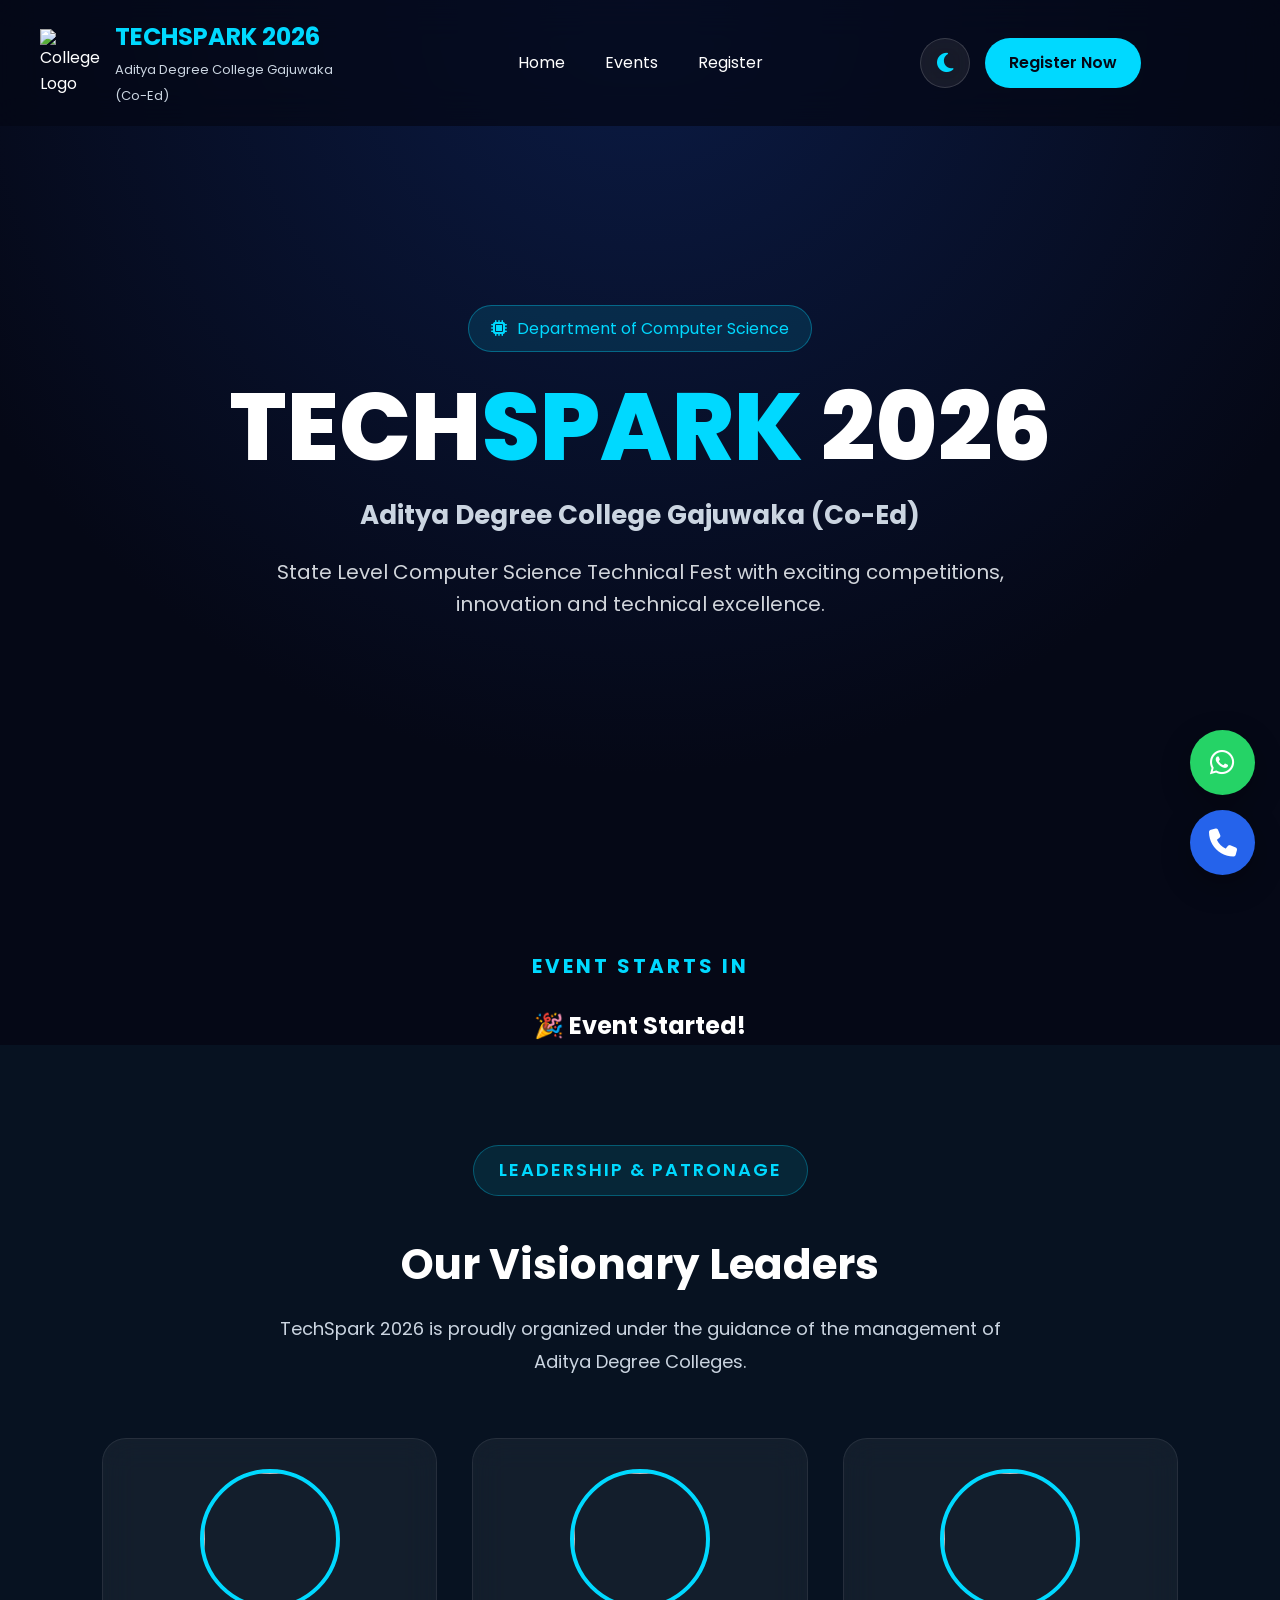
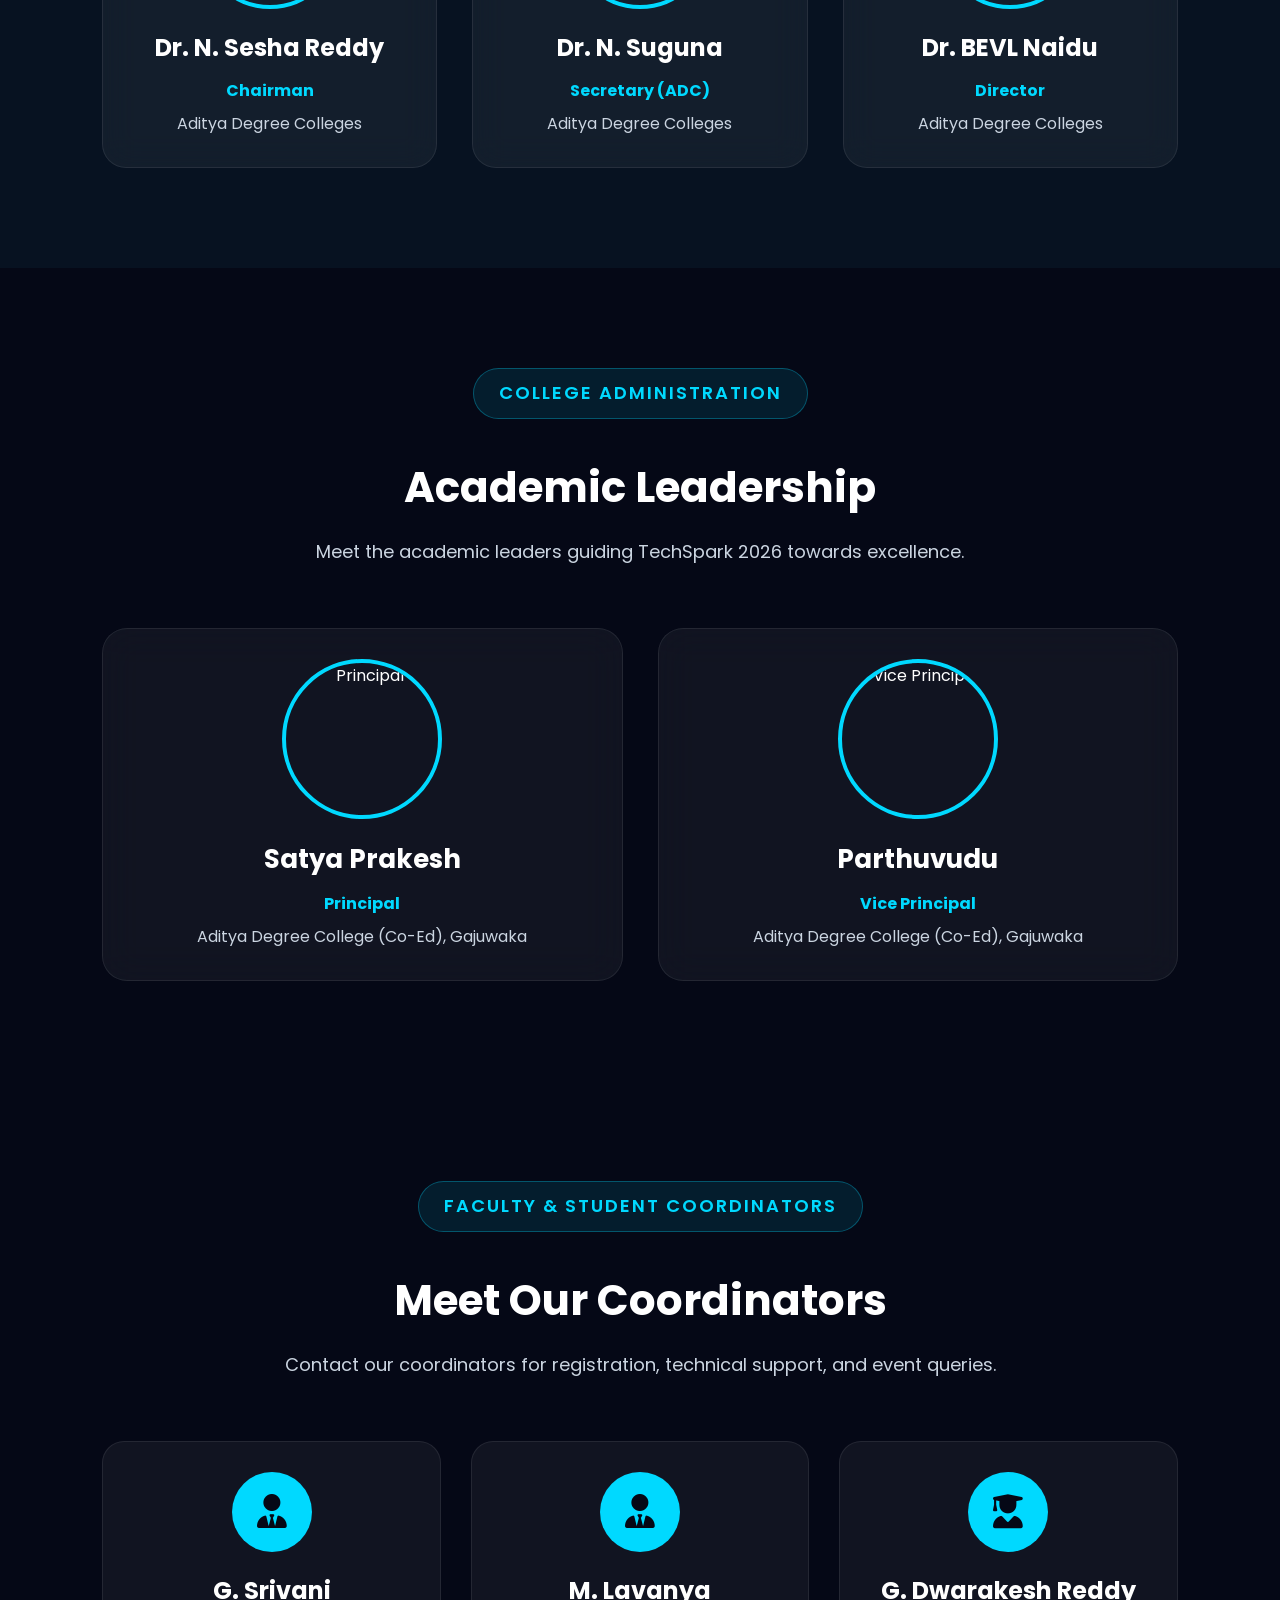
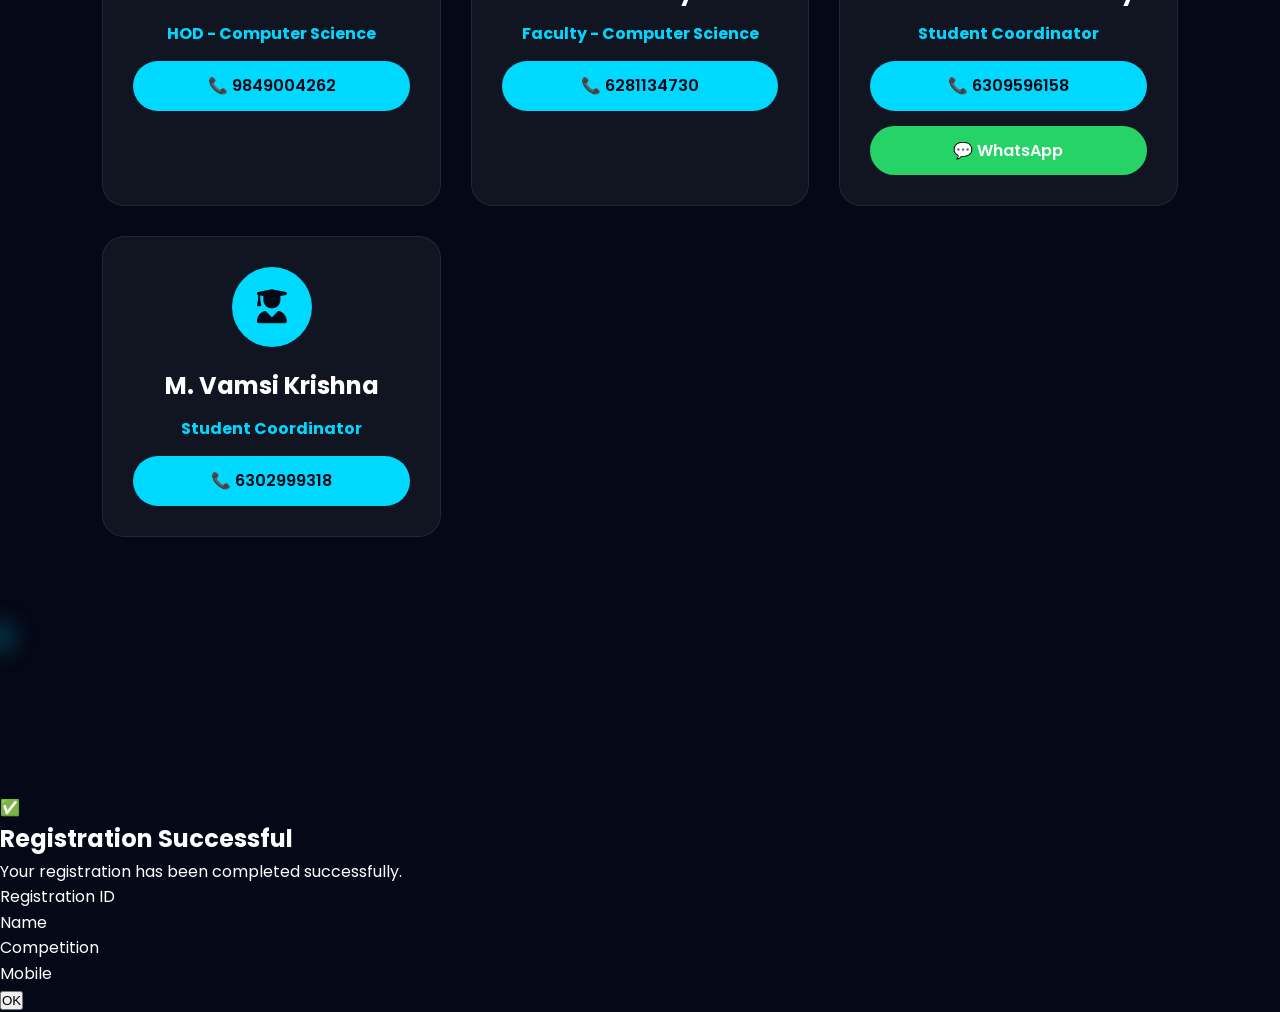
==== index.html @ 8dab9001 "TechSpark 2026 website" ====
<!DOCTYPE html>
<html lang="en">
<head>
<link rel="stylesheet"
href="https://cdnjs.cloudflare.com/ajax/libs/font-awesome/6.5.2/css/all.min.css">
    <link rel="stylesheet" href="css/administration.css">
    <link rel="stylesheet" href="css/leadership.css">
    <meta charset="UTF-8">
    <meta name="viewport" content="width=device-width, initial-scale=1.0">
    <title>TechSpark 2026 | Aditya Degree College Gajuwaka(Co-ed)</title>
<link rel="stylesheet" href="css/style.css">
<link rel="stylesheet" href="css/navbar.css">
<link rel="stylesheet" href="css/hero.css">
<link rel="stylesheet" href="css/events.css">
<link rel="stylesheet" href="css/coordinators.css">
<link rel="stylesheet" href="css/contact.css">
<link rel="stylesheet" href="css/footer.css">
<link rel="stylesheet" href="css/responsive.css">
    <!-- Google Font -->
    <link href="https://fonts.googleapis.com/css2?family=Poppins:wght@300;400;500;600;700&display=swap" rel="stylesheet">

    <!-- Font Awesome -->
    <link rel="stylesheet"
    href="https://cdnjs.cloudflare.com/ajax/libs/font-awesome/6.6.0/css/all.min.css">

    <!-- CSS -->
    <link rel="stylesheet" href="css/style.css">
</head>

<body>

</div>
<div id="progressBar"></div>
<header>
    <nav class="navbar">

        <div class="logo">
            <img src="images/logo.png" alt="College Logo">
            <div class="logo-text">
                <h2>TECHSPARK 2026</h2>
                <span>Aditya Degree College Gajuwaka (Co-Ed)</span>
            </div>
        </div>

        <ul class="nav-links">
            <li><a href="index.html" class="active">Home</a></li>
            <li><a href="events.html">Events</a></li>
            <li><a href="registration.html">Register</a></li>
        </ul>

       <div class="nav-actions">

    <button id="themeToggle" class="theme-btn">
        <i class="fa-solid fa-moon"></i>
    </button>

    <a href="registration.html" class="register-btn">
        Register Now
    </a>

</div>

    </nav>
</header>
<!-- ================= HERO SECTION ================= -->
<div class="particles">

    <span></span>
    <span></span>
    <span></span>
    <span></span>
    <span></span>
    <span></span>
    <span></span>
    <span></span>
    <span></span>
    <span></span>

</div>

<section class="hero reveal">

    <div class="hero-content">

        <span class="badge">
            <i class="fa-solid fa-microchip"></i>
            Department of Computer Science
        </span>

        <h1>
            TECH<span>SPARK</span> 2026
        </h1>

        <h3>Aditya Degree College Gajuwaka (Co-Ed)</h3>

        <p>
            State Level Computer Science Technical Fest
            with exciting competitions, innovation and
            technical excellence.
        </p>

    </div>

</section>
<div class="countdown-container tilt-card">

    <h3>EVENT STARTS IN</h3>

    <div class="countdown">

        <div class="time-box tilt-card">
            <span id="days">00</span>
            <small>Days</small>
        </div>

        <div class="time-box">
            <span id="hours">00</span>
            <small>Hours</small>
        </div>

        <div class="time-box">
            <span id="minutes">00</span>
            <small>Minutes</small>
        </div>

        <div class="time-box">
            <span id="seconds">00</span>
            <small>Seconds</small>
        </div>

    </div>

</div>

<!-- Leadership Section -->

<section class="leadership">

    <div class="section-title">

        <span>Leadership & Patronage</span>

        <h2>Our Visionary Leaders</h2>

        <p>

            TechSpark 2026 is proudly organized under the guidance of
            the management of Aditya Degree Colleges.

        </p>

    </div>

    <div class="leadership-grid">

        <div class="leader-card">

            <img src="https://aditya.ac.in/adcvzm/assets/img/chairm-bg.jpeg">

            <h3>Dr. N. Sesha Reddy</h3>

            <h4>Chairman</h4>

            <p>Aditya Degree Colleges</p>

        </div>

        <div class="leader-card">

            <img src="https://i.ibb.co/d00STBSq/suguna-reddy-mam.png">

            <h3>Dr. N. Suguna</h3>

            <h4>Secretary (ADC)</h4>

            <p>Aditya Degree Colleges</p>

        </div>

        <div class="leader-card">

            <img src="https://criativo.ai/assets/img/naidu_sir.jpg">

            <h3>Dr. BEVL Naidu</h3>

            <h4>Director</h4>

            <p>Aditya Degree Colleges</p>

        </div>

    </div>

</section>
<!-- ================= Administration ================= -->

<section class="administration">

    <div class="section-title">

        <span>College Administration</span>

        <h2>Academic Leadership</h2>

        <p>
            Meet the academic leaders guiding TechSpark              2026 towards excellence.
        </p>

    </div>

    <div class="admin-grid">

        <div class="admin-card">

            <img src="https://i.ibb.co/5XQY6RmH/prinicipal-sir.jpg"
                 alt="Principal">

            <h3>Satya Prakesh</h3>

            <h4>Principal</h4>

            <p>Aditya Degree College (Co-Ed), Gajuwaka</p>

        </div>

        <div class="admin-card">

            <img src="https://i.ibb.co/sdhP5Kj4/vice-prinicipal-sir.jpg"
                 alt="Vice Principal">

            <h3>Parthuvudu</h3>

            <h4>Vice Principal</h4>

            <p>Aditya Degree College (Co-Ed), Gajuwaka</p>

        </div>

    </div>

</section>

<!-- ================= COORDINATORS ================= -->

<section class="coordinators">

    <div class="section-title">

        <span>Faculty & Student Coordinators</span>

        <h2>Meet Our Coordinators</h2>

        <p>
            Contact our coordinators for registration, technical support, and event queries.
        </p>

    </div>

    <div class="coordinator-grid">

        <!-- Faculty Coordinator 1 -->

        <div class="coordinator-card">

            <div class="card-top">
                <i class="fa-solid fa-user-tie"></i>
            </div>

            <h3>G. Srivani</h3>

            <h4>HOD - Computer Science</h4>

            <a href="tel:9849004262" class="call-btn">
                📞 9849004262
            </a>

        </div>

        <!-- Faculty Coordinator 2 -->

        <div class="coordinator-card">

            <div class="card-top">
                <i class="fa-solid fa-user-tie"></i>
            </div>

            <h3>M. Lavanya</h3>

            <h4>Faculty - Computer Science</h4>

            <a href="tel:6281134730" class="call-btn">
                📞 6281134730
            </a>

        </div>

        <!-- Student Coordinator 1 -->

        <div class="coordinator-card">

            <div class="card-top">
                <i class="fa-solid fa-user-graduate"></i>
            </div>

            <h3>G. Dwarakesh Reddy</h3>

            <h4>Student Coordinator</h4>

            <a href="tel:6309596158" class="call-btn">
                📞 6309596158
            </a>

            <a href="https://wa.me/916309596158"
               target="_blank"
               class="whatsapp-btn">
               💬 WhatsApp
            </a>

        </div>

        <!-- Student Coordinator 2 -->

        <div class="coordinator-card">

            <div class="card-top">
                <i class="fa-solid fa-user-graduate"></i>
            </div>

            <h3>M. Vamsi Krishna</h3>

            <h4>Student Coordinator</h4>

            <a href="tel:6302999318" class="call-btn">
                📞 6302999318
            </a>

        </div>

    </div>

</section>
<script src="js/app.js"></script>
<div class="cursor-glow"></div>
<canvas id="confettiCanvas"></canvas>
<!-- Floating Action Buttons -->
<div class="fab-container">

    <!-- WhatsApp -->
    <a href="https://wa.me/916309596158"
       class="fab whatsapp"
       target="_blank"
       title="WhatsApp">

        <i class="fa-brands fa-whatsapp"></i>

    </a>

    <!-- Call -->
    <a href="tel:6309596158"
       class="fab call"
       title="Call">

        <i class="fa-solid fa-phone"></i>

    </a>

</div>
<script src="https://cdn.jsdelivr.net/npm/canvas-confetti@1.9.3/dist/confetti.browser.min.js"></script>
<!-- Registration Success Popup -->

<div id="successModal" class="success-modal">

    <div class="success-box">

        <div class="success-icon">✅</div>

        <h2>Registration Successful</h2>

        <p>Your registration has been completed successfully.</p>

        <div class="receipt">

            <div class="row">
                <span>Registration ID</span>
                <strong id="popupRegId"></strong>
            </div>

            <div class="row">
                <span>Name</span>
                <strong id="popupName"></strong>
            </div>

            <div class="row">
                <span>Competition</span>
                <strong id="popupEvent"></strong>
            </div>

            <div class="row">
                <span>Mobile</span>
                <strong id="popupMobile"></strong>
            </div>

        </div>

        <button id="closePopup" class="popup-btn">
            OK
        </button>

    </div>

</div>
<script src="js/countdown.js"></script>
</body>
</html>
---- css/administration.css ----
/* ================================
      ADMINISTRATION SECTION
================================ */

.administration{

    padding:100px 8%;
    background:#050816;

}

.admin-grid{

    display:grid;
    grid-template-columns:repeat(auto-fit,minmax(320px,1fr));
    gap:40px;
    margin-top:60px;

}

.admin-card{

    background:rgba(255,255,255,.05);
    backdrop-filter:blur(18px);
    border:1px solid rgba(255,255,255,.08);
    border-radius:25px;
    text-align:center;
    padding:35px;
    transition:.4s;

}

.admin-card:hover{

    transform:translateY(-12px);
    box-shadow:0 0 35px rgba(0,217,255,.35);

}

.admin-card img{

    width:190px;
    height:190px;
    object-fit:cover;
    border-radius:50%;
    margin:auto;
    border:5px solid #00d9ff;
    margin-bottom:25px;

}

.admin-card h3{

    font-size:28px;
    margin-bottom:10px;

}

.admin-card h4{

    color:#00d9ff;
    margin-bottom:12px;

}

.admin-card p{

    color:#bdbdbd;

}
---- css/leadership.css ----
/* ================================
        LEADERSHIP SECTION
================================ */

.leadership{

    padding:100px 8%;

    background:#071221;

}

.section-title{

    text-align:center;

    margin-bottom:70px;

}

.section-title span{

    display:inline-block;

    padding:10px 25px;

    background:rgba(0,217,255,.1);

    color:#00d9ff;

    border-radius:30px;

    margin-bottom:20px;

    border:1px solid rgba(0,217,255,.3);

}

.section-title h2{

    font-size:48px;

    margin-bottom:18px;

}

.section-title p{

    color:#aaa;

    max-width:700px;

    margin:auto;

    line-height:1.8;

}

.leadership-grid{

    display:grid;

    grid-template-columns:repeat(auto-fit,minmax(280px,1fr));

    gap:35px;

}

.leader-card{

    background:rgba(255,255,255,.05);

    border:1px solid rgba(255,255,255,.08);

    backdrop-filter:blur(20px);

    border-radius:25px;

    padding:35px;

    text-align:center;

    transition:.4s;

}

.leader-card:hover{

    transform:translateY(-12px);

    box-shadow:0 0 35px rgba(0,217,255,.4);

}

.leader-card img{

    width:180px;

    height:180px;

    object-fit:cover;

    border-radius:50%;

    margin:auto;

    border:4px solid #00d9ff;

    margin-bottom:25px;

}

.leader-card h3{

    font-size:24px;

    margin-bottom:10px;

}

.leader-card h4{

    color:#00d9ff;

    margin-bottom:12px;

}

.leader-card p{

    color:#aaa;

    line-height:1.6;

}
---- css/style.css ----
/* =====================================================
   TECHVERSA 2026
   PART 1 - GLOBAL STYLES
===================================================== */

*{
    margin:0;
    padding:0;
    box-sizing:border-box;
}

html{
    scroll-behavior:smooth;
}

body{

    font-family:'Poppins',sans-serif;

    background:#050816;

    color:#ffffff;

    overflow-x:hidden;

    line-height:1.6;

}

img{

    max-width:100%;

    display:block;

}

a{

    text-decoration:none;

    color:inherit;

}

ul{

    list-style:none;

}

section{

    width:100%;

    padding:90px 8%;

}

.container{

    width:100%;

    max-width:1300px;

    margin:auto;

}

/* Scrollbar */

::-webkit-scrollbar{

    width:10px;

}

::-webkit-scrollbar-track{

    background:#050816;

}

::-webkit-scrollbar-thumb{

    background:#00d9ff;

    border-radius:50px;

}

/* Progress Bar */

#progressBar{

    position:fixed;

    top:0;

    left:0;

    width:0%;

    height:4px;

    background:#00d9ff;

    z-index:99999;

}

/* ===========================
   NAVBAR
=========================== */

header{

    position:fixed;

    top:0;

    left:0;

    width:100%;

    z-index:9999;

    backdrop-filter:blur(18px);

    background:rgba(5,8,22,.72);

}

.navbar{

    max-width:1400px;

    margin:auto;

    padding:18px 40px;

    display:grid;

    grid-template-columns:320px 1fr 320px;

    align-items:center;

}

.logo{

    display:flex;

    align-items:center;

    gap:15px;

}

.logo img{

    width:60px;

}

.logo-text h2{

    font-size:24px;

    color:#00d9ff;

}

.logo-text span{

    font-size:13px;

    color:#cbd5e1;

}

.nav-links{

    display:flex;

    justify-content:center;

    align-items:center;

    gap:40px;

    list-style:none;

    margin:0;

    padding:0;

}

.nav-links a{

    color:#ffffff;

    transition:.3s;

}

.nav-links a:hover{

    color:#00d9ff;

}

.nav-actions{

    display:flex;

    align-items:center;

    gap:15px;

}

.register-btn{

    background:#00d9ff;

    color:#050816;

    padding:12px 24px;

    border-radius:40px;

    font-weight:600;

    transition:.3s;

}

.register-btn:hover{

    transform:translateY(-3px);

    box-shadow:0 0 20px rgba(0,217,255,.5);

}
/* =====================================================
   PART 2 - HERO SECTION
===================================================== */

.hero{

    min-height:100vh;

    display:flex;

    flex-direction:column;

    justify-content:center;

    align-items:center;

    text-align:center;

    position:relative;

    overflow:hidden;

    padding:140px 20px 80px;

    background:
    radial-gradient(circle at top,#0b1b45 0%,#050816 70%);

}

/* Floating Particles */

.particles{

    position:absolute;

    inset:0;

    overflow:hidden;

    pointer-events:none;

}

.particles span{

    position:absolute;

    width:6px;

    height:6px;

    border-radius:50%;

    background:#00d9ff;

    opacity:.6;

    animation:floatParticle 12s linear infinite;

}

.particles span:nth-child(1){top:10%;left:10%;}
.particles span:nth-child(2){top:20%;left:80%;}
.particles span:nth-child(3){top:70%;left:15%;}
.particles span:nth-child(4){top:80%;left:70%;}
.particles span:nth-child(5){top:35%;left:40%;}
.particles span:nth-child(6){top:60%;left:55%;}
.particles span:nth-child(7){top:15%;left:60%;}
.particles span:nth-child(8){top:55%;left:90%;}
.particles span:nth-child(9){top:85%;left:30%;}
.particles span:nth-child(10){top:40%;left:5%;}

@keyframes floatParticle{

    0%{

        transform:translateY(0) scale(1);

        opacity:.2;

    }

    50%{

        opacity:1;

    }

    100%{

        transform:translateY(-120px) scale(1.8);

        opacity:0;

    }

}

/* Hero Content */

.hero-content{

    width:100%;

    max-width:900px;

    margin:auto;

    display:flex;

    flex-direction:column;

    justify-content:center;

    align-items:center;

    position:relative;

    z-index:2;

    animation:heroFade 1.2s ease;

}

@keyframes heroFade{

    from{

        opacity:0;

        transform:translateY(50px);

    }

    to{

        opacity:1;

        transform:translateY(0);

    }

}

/* Badge */

.badge{

    display:inline-flex;

    align-items:center;

    gap:10px;

    padding:10px 22px;

    border-radius:40px;

    background:rgba(0,217,255,.12);

    border:1px solid rgba(0,217,255,.35);

    color:#00d9ff;

    margin-bottom:25px;

}

/* Heading */

.hero-content h1{

    font-size:clamp(52px,8vw,95px);

    font-weight:800;

    line-height:1.05;

    margin-bottom:18px;

}

.hero-content h1 span{

    color:#00d9ff;

}

.hero-content h3{

    font-size:26px;

    color:#cbd5e1;

    margin-bottom:20px;

}

.hero-content p{

    max-width:750px;

    font-size:20px;

    color:#d1d5db;

    margin-bottom:35px;

}

/* Buttons */

.hero-buttons{

    display:flex;

    gap:20px;

    flex-wrap:wrap;

    justify-content:center;

}

.btn-primary{

    background:#00d9ff;

    color:#050816;

    padding:15px 34px;

    border-radius:50px;

    font-weight:700;

    transition:.3s;

}

.btn-primary:hover{

    transform:translateY(-5px);

}

.btn-secondary{

    border:2px solid #00d9ff;

    color:#00d9ff;

    padding:15px 34px;

    border-radius:50px;

    transition:.3s;

}

.btn-secondary:hover{

    background:#00d9ff;

    color:#050816;

}
/* =====================================================
   PART 3 - COUNTDOWN
===================================================== */

.countdown-container{

    width:100%;

    display:flex;

    flex-direction:column;

    justify-content:center;

    align-items:center;

    margin-top:50px;

    position:relative;

    z-index:2;

}

.countdown-container h3{

    color:#00d9ff;

    font-size:20px;

    letter-spacing:3px;

    margin-bottom:25px;

    text-transform:uppercase;

}

.countdown{

    display:flex;

    justify-content:center;

    align-items:center;

    gap:25px;

    flex-wrap:wrap;

}

.time-box{

    width:140px;

    height:140px;

    display:flex;

    flex-direction:column;

    justify-content:center;

    align-items:center;

    border-radius:22px;

    background:rgba(255,255,255,.06);

    border:1px solid rgba(0,217,255,.25);

    backdrop-filter:blur(15px);

    transition:.35s;

    box-shadow:0 0 25px rgba(0,217,255,.08);

}

.time-box:hover{

    transform:translateY(-10px);

    box-shadow:0 0 30px rgba(0,217,255,.35);

    border-color:#00d9ff;

}

.time-box span{

    font-size:54px;

    font-weight:700;

    color:#00d9ff;

    line-height:1;

}

.time-box small{

    margin-top:10px;

    font-size:15px;

    color:#d1d5db;

    letter-spacing:1px;

}

/* Mobile */

@media(max-width:768px){

    .countdown{

        gap:15px;

    }

    .time-box{

        width:100px;

        height:100px;

    }

    .time-box span{

        font-size:36px;

    }

}
/* =====================================================
   PART 4 - LEADERSHIP & COORDINATORS
===================================================== */

.section-title{

    text-align:center;

    margin-bottom:60px;

}

.section-title span{

    color:#00d9ff;

    font-size:18px;

    font-weight:600;

    letter-spacing:2px;

    text-transform:uppercase;

}

.section-title h2{

    font-size:42px;

    margin:15px 0;

    color:#ffffff;

}

.section-title p{

    max-width:750px;

    margin:auto;

    color:#cbd5e1;

    font-size:18px;

}

/* ================= LEADERSHIP ================= */

.leadership{

    padding:100px 8%;

}

.leadership-grid{

    display:grid;

    grid-template-columns:repeat(auto-fit,minmax(280px,1fr));

    gap:35px;

}

.leader-card{

    background:rgba(255,255,255,.05);

    border:1px solid rgba(255,255,255,.08);

    border-radius:24px;

    padding:30px;

    text-align:center;

    backdrop-filter:blur(16px);

    transition:.35s;

}

.leader-card:hover{

    transform:translateY(-10px);

    border-color:#00d9ff;

    box-shadow:0 0 35px rgba(0,217,255,.20);

}

.leader-card img{

    width:140px;

    height:140px;

    border-radius:50%;

    object-fit:cover;

    margin:auto;

    border:4px solid #00d9ff;

}

.leader-card h3{

    margin-top:20px;

    font-size:24px;

}

.leader-card h4{

    color:#00d9ff;

    margin:8px 0;

}

.leader-card p{

    color:#cbd5e1;

}

/* ================= COORDINATORS ================= */

.coordinators{

    padding:100px 8%;

}

.coordinator-grid{

    display:grid;

    grid-template-columns:repeat(auto-fit,minmax(260px,1fr));

    gap:30px;

}

.coordinator-card{

    background:rgba(255,255,255,.05);

    border-radius:22px;

    padding:30px;

    text-align:center;

    border:1px solid rgba(255,255,255,.08);

    transition:.35s;

}

.coordinator-card:hover{

    transform:translateY(-10px);

    border-color:#00d9ff;

    box-shadow:0 0 30px rgba(0,217,255,.18);

}

.card-top{

    width:80px;

    height:80px;

    margin:auto;

    border-radius:50%;

    display:flex;

    justify-content:center;

    align-items:center;

    background:#00d9ff;

    color:#050816;

    font-size:34px;

    margin-bottom:20px;

}

.coordinator-card h3{

    font-size:24px;

}

.coordinator-card h4{

    color:#00d9ff;

    margin:10px 0;

}

.call-btn,
.whatsapp-btn{

    display:block;

    margin-top:15px;

    padding:12px;

    border-radius:40px;

    font-weight:600;

    transition:.3s;

}

.call-btn{

    background:#00d9ff;

    color:#050816;

}

.whatsapp-btn{

    background:#25D366;

    color:#fff;

}

.call-btn:hover,
.whatsapp-btn:hover{

    transform:scale(1.05);

}
/* =====================================================
   PART 5 - ADMINISTRATION & STATISTICS
===================================================== */

/* ===========================
   ADMINISTRATION
=========================== */

.administration{

    padding:100px 8%;

}

.admin-grid{

    display:grid;

    grid-template-columns:repeat(auto-fit,minmax(300px,1fr));

    gap:35px;

}

.admin-card{

    background:rgba(255,255,255,.05);

    backdrop-filter:blur(18px);

    border:1px solid rgba(255,255,255,.08);

    border-radius:25px;

    text-align:center;

    padding:30px;

    transition:.35s;

}

.admin-card:hover{

    transform:translateY(-10px);

    border-color:#00d9ff;

    box-shadow:0 0 35px rgba(0,217,255,.20);

}

.admin-card img{

    width:160px;

    height:160px;

    object-fit:cover;

    border-radius:50%;

    border:4px solid #00d9ff;

    margin:auto;

}

.admin-card h3{

    margin-top:20px;

    font-size:26px;

}

.admin-card h4{

    margin:8px 0;

    color:#00d9ff;

}

.admin-card p{

    color:#cbd5e1;

}

/* ===========================
   STATISTICS
=========================== */

.stats-section{

    padding:100px 8%;

}

.stats-grid{

    display:grid;

    grid-template-columns:repeat(auto-fit,minmax(220px,1fr));

    gap:30px;

}

.stat-card{

    background:rgba(255,255,255,.05);

    border-radius:25px;

    padding:35px;

    text-align:center;

    border:1px solid rgba(255,255,255,.08);

    backdrop-filter:blur(18px);

    transition:.35s;

}

.stat-card:hover{

    transform:translateY(-10px);

    border-color:#00d9ff;

    box-shadow:0 0 35px rgba(0,217,255,.18);

}

.stat-card h2{

    font-size:52px;

    color:#00d9ff;

    margin-bottom:12px;

}

.stat-card p{

    font-size:18px;

    color:#d1d5db;

}

.plus{

    color:#00d9ff;

}
/* =====================================================
   PART 6 - FOOTER + ANIMATIONS + RESPONSIVE
===================================================== */

/* ===========================
   FOOTER
=========================== */

footer{

    background:#030712;

    padding:60px 8% 30px;

    text-align:center;

    border-top:1px solid rgba(255,255,255,.08);

}

.footer-logo{

    font-size:34px;

    font-weight:700;

    color:#00d9ff;

    margin-bottom:15px;

}

.footer-text{

    color:#cbd5e1;

    max-width:700px;

    margin:auto;

    margin-bottom:25px;

}

.footer-social{

    display:flex;

    justify-content:center;

    gap:20px;

    margin-bottom:25px;

}

.footer-social a{

    width:50px;

    height:50px;

    border-radius:50%;

    display:flex;

    justify-content:center;

    align-items:center;

    background:rgba(255,255,255,.05);

    color:#00d9ff;

    transition:.3s;

    font-size:20px;

}

.footer-social a:hover{

    background:#00d9ff;

    color:#050816;

    transform:translateY(-5px);

}

.footer-copy{

    color:#94a3b8;

    font-size:15px;

}

/* ===========================
   SCROLL REVEAL
=========================== */

.reveal{

    opacity:0;

    transform:translateY(70px);

    transition:1s ease;

}

.reveal.active{

    opacity:1;

    transform:translateY(0);

}

/* ===========================
   GLOW EFFECT
=========================== */

.glow{

    box-shadow:0 0 25px rgba(0,217,255,.25);

}

/* ===========================
   MOBILE RESPONSIVE
=========================== */

@media(max-width:992px){

    .navbar{

        flex-direction:column;

        gap:20px;

        padding:20px;

    }

    .nav-links{

        flex-wrap:wrap;

        justify-content:center;

    }

    .hero-content h1{

        font-size:56px;

    }

    .hero-content h3{

        font-size:22px;

    }

}

@media(max-width:768px){

    .hero{

        padding-top:170px;

    }

    .hero-content h1{

        font-size:44px;

    }

    .hero-content p{

        font-size:17px;

    }

    .hero-buttons{

        flex-direction:column;

        width:100%;

    }

    .btn-primary,
    .btn-secondary{

        width:100%;

        text-align:center;

    }

    .section-title h2{

        font-size:32px;

    }

}

@media(max-width:480px){

    .hero-content h1{

        font-size:34px;

    }

    .time-box{

        width:85px;

        height:85px;

    }

    .time-box span{

        font-size:28px;

    }

}
/* =====================================================
   PART 7 - PREMIUM FINISH
===================================================== */

/* ===========================
   CURSOR GLOW
=========================== */

.cursor-glow{

    position:fixed;

    width:25px;

    height:25px;

    border-radius:50%;

    background:rgba(0,217,255,.35);

    pointer-events:none;

    transform:translate(-50%,-50%);

    z-index:99999;

    filter:blur(12px);

    transition:transform .08s linear;

}

/* ===========================
   GLASS EFFECT
=========================== */

.glass{

    background:rgba(255,255,255,.05);

    backdrop-filter:blur(20px);

    border:1px solid rgba(255,255,255,.08);

}

/* ===========================
   CARD HOVER
=========================== */

.leader-card,
.coordinator-card,
.admin-card,
.stat-card,
.time-box{

    transition:
        transform .35s ease,
        box-shadow .35s ease,
        border-color .35s ease;

}

.leader-card:hover,
.coordinator-card:hover,
.admin-card:hover,
.stat-card:hover,
.time-box:hover{

    transform:translateY(-10px) scale(1.02);

    border-color:#00d9ff;

    box-shadow:0 15px 40px rgba(0,217,255,.25);

}

/* ===========================
   BUTTON HOVER
=========================== */

.btn-primary,
.btn-secondary,
.register-btn,
.call-btn,
.whatsapp-btn{

    transition:.35s;

}

.btn-primary:hover,
.register-btn:hover{

    transform:translateY(-5px);

    box-shadow:0 10px 25px rgba(0,217,255,.35);

}

.btn-secondary:hover{

    transform:translateY(-5px);

}

/* ===========================
   FLOATING ANIMATION
=========================== */

@keyframes floating{

    0%{

        transform:translateY(0);

    }

    50%{

        transform:translateY(-10px);

    }

    100%{

        transform:translateY(0);

    }

}

.logo img{

    animation:floating 4s ease-in-out infinite;

}

/* ===========================
   SECTION SPACING
=========================== */

.hero,
.leadership,
.coordinators,
.administration,
.stats-section{

    position:relative;

    z-index:2;

}

/* ===========================
   SELECTION COLOR
=========================== */

::selection{

    background:#00d9ff;

    color:#050816;

}
/* =====================================================
   PART 9 - PREMIUM FINISH
===================================================== */

/* Floating Animation */

@keyframes floating{

    0%{
        transform:translateY(0);
    }

    50%{
        transform:translateY(-10px);
    }

    100%{
        transform:translateY(0);
    }

}

/* Logo */

.logo img{

    animation:floating 4s ease-in-out infinite;

}

/* Section Hover */

.leader-card,
.coordinator-card,
.admin-card,
.stat-card,
.time-box{

    transition:.35s ease;

}

.leader-card:hover,
.coordinator-card:hover,
.admin-card:hover,
.stat-card:hover,
.time-box:hover{

    transform:translateY(-10px);

    box-shadow:0 15px 35px rgba(0,217,255,.25);

}

/* Button Hover */

.register-btn,
.btn-primary,
.btn-secondary,
.call-btn,
.whatsapp-btn{

    transition:.35s;

}

.register-btn:hover,
.btn-primary:hover,
.btn-secondary:hover,
.call-btn:hover,
.whatsapp-btn:hover{

    transform:translateY(-5px);

}

/* Image Zoom */

img{

    transition:.35s;

}

.leader-card img:hover,
.admin-card img:hover{

    transform:scale(1.06);

}

/* Selection */

::selection{

    background:#00d9ff;

    color:#050816;

}
/* ===========================
   FLOATING ACTION BUTTONS
=========================== */

.fab-container{

    position:fixed;

    right:25px;

    bottom:25px;

    display:flex;

    flex-direction:column;

    gap:15px;

    z-index:9999;

}

.fab{

    width:65px;

    height:65px;

    border-radius:50%;

    display:flex;

    justify-content:center;

    align-items:center;

    text-decoration:none;

    color:#fff;

    font-size:28px;

    box-shadow:0 10px 30px rgba(0,0,0,.3);

    transition:.35s;

}

.fab:hover{

    transform:translateY(-6px) scale(1.08);

}

.whatsapp{

    background:#25D366;

}

.call{

    background:#2563eb;

}
/* ===========================
   THEME BUTTON
=========================== */

.theme-btn{

    width:50px;

    height:50px;

    border:none;

    border-radius:50%;

    display:flex;

    justify-content:center;

    align-items:center;

    background:rgba(255,255,255,.08);

    border:1px solid rgba(255,255,255,.15);

    color:#00d9ff;

    cursor:pointer;

    font-size:22px;

    backdrop-filter:blur(10px);

    transition:.35s;

}

.theme-btn:hover{

    background:#00d9ff;

    color:#050816;

    transform:translateY(-3px);

    box-shadow:0 0 20px rgba(0,217,255,.4);

}

/* ===========================
   LIGHT THEME
=========================== */

body.light-theme{

    background:#F8FAFC;

    color:#111827;

}

body.light-theme header{

    background:#ffffff;

}

body.light-theme .hero{

    background:#f5f7fb;

}

body.light-theme .leader-card,
body.light-theme .admin-card,
body.light-theme .coordinator-card,
body.light-theme .stat-card,
body.light-theme .time-box{

    background:#ffffff;

    border:1px solid #E5E7EB;

    box-shadow:0 12px 30px rgba(0,0,0,.08);

}

body.light-theme h1,
body.light-theme h2,
body.light-theme h3,
body.light-theme h4,
body.light-theme h5{

    color:#111827;

}

body.light-theme p,
body.light-theme span,
body.light-theme li{

    color:#475569;

}
body.light-theme .nav-links a{

    color:#111827;

}
/* ===================================
   LIGHT THEME - LEADERSHIP
=================================== */

body.light-theme .section-title span{

    background:#E0F7FF;

    color:#0284C7;

    border:1px solid #7DD3FC;

    padding:8px 18px;

    border-radius:30px;

    font-weight:600;

}

body.light-theme .leader-card h3,
body.light-theme .admin-card h3{

    color:#111827;

}

body.light-theme .leader-card h4,
body.light-theme .admin-card h4{

    color:#0284C7;

}

body.light-theme .leader-card p,
body.light-theme .admin-card p{

    color:#64748B;

}
/* ===================================
   LIGHT THEME - HERO
=================================== */

body.light-theme .hero{

    background:#F8FAFC;

}

body.light-theme .hero-content p{

    color:#475569;

}

body.light-theme .badge{

    background:#E0F7FF;

    color:#0284C7;

    border:1px solid #7DD3FC;

}
/* ===== Light Theme Leadership ===== */

body.light-theme .leadership{

    background:#f8fafc;

}

body.light-theme .leadership .section-title h2{

    color:#111827 !important;

    opacity:1 !important;

}

body.light-theme .leadership .section-title p{

    color:#475569 !important;

    opacity:1 !important;

}

body.light-theme .leadership .section-title span{

    color:#0284c7 !important;

}
/* ===== Light Theme Administration ===== */

body.light-theme .administration{

    background:#f8fafc;

}

body.light-theme .administration .section-title h2{

    color:#111827 !important;

    opacity:1 !important;

}

body.light-theme .administration .section-title p{

    color:#475569 !important;

    opacity:1 !important;

}

body.light-theme .administration .section-title span{

    color:#0284c7 !important;

}
/* ===========================
   LIGHT THEME FIX
=========================== */

body.light-theme .section-title h2{

    color:#111827 !important;

}

body.light-theme .section-title p{

    color:#475569 !important;

}

body.light-theme .section-title span{

    color:#0284c7 !important;

}

body.light-theme .leadership{

    background:#f8fafc !important;

}

body.light-theme .administration{

    background:#f8fafc !important;

}
---- css/events.css ----
/* =====================================
            EVENTS SECTION
===================================== */

.events{
    padding:120px 8%;
    background:#050816;
    min-height:100vh;
}

.section-title{
    text-align:center;
    margin-bottom:60px;
}

.section-title span{
    color:#00d9ff;
    font-size:16px;
    font-weight:600;
    letter-spacing:2px;
    text-transform:uppercase;
}

.section-title h2{
    font-size:48px;
    margin:15px 0;
    color:#fff;
}

.section-title p{
    color:#bdbdbd;
    max-width:700px;
    margin:auto;
    line-height:1.8;
}

/* Grid */

.event-grid{

    display:grid;

    grid-template-columns:repeat(auto-fit,minmax(320px,1fr));

    gap:35px;

}

/* Card */

.event-card{

    background:rgba(255,255,255,.05);

    border:1px solid rgba(255,255,255,.08);

    backdrop-filter:blur(18px);

    border-radius:25px;

    padding:35px;

    transition:.4s;

    position:relative;

    overflow:hidden;

}

.event-card:hover{

    transform:translateY(-12px);

    box-shadow:0 0 35px rgba(0,217,255,.35);

}

/* Icon */

.event-icon{

    width:80px;

    height:80px;

    border-radius:50%;

    background:#00d9ff;

    display:flex;

    justify-content:center;

    align-items:center;

    margin-bottom:25px;

}

.event-icon i{

    font-size:35px;

    color:#000;

}

/* Title */

.event-card h3{

    font-size:28px;

    margin-bottom:8px;

}

.event-card p{

    color:#bdbdbd;

    margin-bottom:25px;

}

/* Info */

.event-info{

    display:flex;

    justify-content:space-between;

    margin-bottom:25px;

    font-size:15px;

    color:#00d9ff;

}

/* Button */

.learn-btn{

    display:block;

    width:100%;

    text-align:center;

    padding:14px;

    border-radius:40px;

    background:#00d9ff;

    color:#000;

    font-weight:700;

    transition:.3s;

}

.learn-btn:hover{

    background:#fff;

    transform:scale(1.04);

}

/* Glow */

.event-card::before{

    content:"";

    position:absolute;

    width:180px;

    height:180px;

    background:rgba(0,217,255,.15);

    border-radius:50%;

    top:-80px;

    right:-80px;

}

/* Responsive */

@media(max-width:768px){

.section-title h2{

font-size:36px;

}

.event-grid{

grid-template-columns:1fr;

}

}
/* ================= MODAL ================= */

.event-modal{

position:fixed;

top:0;

left:0;

width:100%;

height:100%;

background:rgba(0,0,0,.75);

display:none;

justify-content:center;

align-items:center;

z-index:9999;

padding:20px;

}

.modal-content{

width:700px;

max-width:100%;

background:#091427;

padding:40px;

border-radius:25px;

border:1px solid rgba(255,255,255,.1);

position:relative;

color:white;

}

.close-btn{

position:absolute;

right:25px;

top:18px;

font-size:35px;

cursor:pointer;

color:#00d9ff;

}

.modal-content h2{

font-size:35px;

margin-bottom:10px;

}

.modal-content h4{

color:#00d9ff;

margin-bottom:20px;

}

.modal-info{

display:grid;

grid-template-columns:repeat(2,1fr);

gap:15px;

margin:25px 0;

}

.modal-content ul{

margin-top:15px;

padding-left:20px;

}

.modal-content li{

margin-bottom:10px;

}

.register-modal-btn{

display:inline-block;

margin-top:30px;

padding:15px 35px;

background:#00d9ff;

color:#000;

font-weight:bold;

border-radius:40px;

}

.register-modal-btn:hover{

background:#fff;

}
---- css/style.css ----
/* =====================================================
   TECHVERSA 2026
   PART 1 - GLOBAL STYLES
===================================================== */

*{
    margin:0;
    padding:0;
    box-sizing:border-box;
}

html{
    scroll-behavior:smooth;
}

body{

    font-family:'Poppins',sans-serif;

    background:#050816;

    color:#ffffff;

    overflow-x:hidden;

    line-height:1.6;

}

img{

    max-width:100%;

    display:block;

}

a{

    text-decoration:none;

    color:inherit;

}

ul{

    list-style:none;

}

section{

    width:100%;

    padding:90px 8%;

}

.container{

    width:100%;

    max-width:1300px;

    margin:auto;

}

/* Scrollbar */

::-webkit-scrollbar{

    width:10px;

}

::-webkit-scrollbar-track{

    background:#050816;

}

::-webkit-scrollbar-thumb{

    background:#00d9ff;

    border-radius:50px;

}

/* Progress Bar */

#progressBar{

    position:fixed;

    top:0;

    left:0;

    width:0%;

    height:4px;

    background:#00d9ff;

    z-index:99999;

}

/* ===========================
   NAVBAR
=========================== */

header{

    position:fixed;

    top:0;

    left:0;

    width:100%;

    z-index:9999;

    backdrop-filter:blur(18px);

    background:rgba(5,8,22,.72);

}

.navbar{

    max-width:1400px;

    margin:auto;

    padding:18px 40px;

    display:grid;

    grid-template-columns:320px 1fr 320px;

    align-items:center;

}

.logo{

    display:flex;

    align-items:center;

    gap:15px;

}

.logo img{

    width:60px;

}

.logo-text h2{

    font-size:24px;

    color:#00d9ff;

}

.logo-text span{

    font-size:13px;

    color:#cbd5e1;

}

.nav-links{

    display:flex;

    justify-content:center;

    align-items:center;

    gap:40px;

    list-style:none;

    margin:0;

    padding:0;

}

.nav-links a{

    color:#ffffff;

    transition:.3s;

}

.nav-links a:hover{

    color:#00d9ff;

}

.nav-actions{

    display:flex;

    align-items:center;

    gap:15px;

}

.register-btn{

    background:#00d9ff;

    color:#050816;

    padding:12px 24px;

    border-radius:40px;

    font-weight:600;

    transition:.3s;

}

.register-btn:hover{

    transform:translateY(-3px);

    box-shadow:0 0 20px rgba(0,217,255,.5);

}
/* =====================================================
   PART 2 - HERO SECTION
===================================================== */

.hero{

    min-height:100vh;

    display:flex;

    flex-direction:column;

    justify-content:center;

    align-items:center;

    text-align:center;

    position:relative;

    overflow:hidden;

    padding:140px 20px 80px;

    background:
    radial-gradient(circle at top,#0b1b45 0%,#050816 70%);

}

/* Floating Particles */

.particles{

    position:absolute;

    inset:0;

    overflow:hidden;

    pointer-events:none;

}

.particles span{

    position:absolute;

    width:6px;

    height:6px;

    border-radius:50%;

    background:#00d9ff;

    opacity:.6;

    animation:floatParticle 12s linear infinite;

}

.particles span:nth-child(1){top:10%;left:10%;}
.particles span:nth-child(2){top:20%;left:80%;}
.particles span:nth-child(3){top:70%;left:15%;}
.particles span:nth-child(4){top:80%;left:70%;}
.particles span:nth-child(5){top:35%;left:40%;}
.particles span:nth-child(6){top:60%;left:55%;}
.particles span:nth-child(7){top:15%;left:60%;}
.particles span:nth-child(8){top:55%;left:90%;}
.particles span:nth-child(9){top:85%;left:30%;}
.particles span:nth-child(10){top:40%;left:5%;}

@keyframes floatParticle{

    0%{

        transform:translateY(0) scale(1);

        opacity:.2;

    }

    50%{

        opacity:1;

    }

    100%{

        transform:translateY(-120px) scale(1.8);

        opacity:0;

    }

}

/* Hero Content */

.hero-content{

    width:100%;

    max-width:900px;

    margin:auto;

    display:flex;

    flex-direction:column;

    justify-content:center;

    align-items:center;

    position:relative;

    z-index:2;

    animation:heroFade 1.2s ease;

}

@keyframes heroFade{

    from{

        opacity:0;

        transform:translateY(50px);

    }

    to{

        opacity:1;

        transform:translateY(0);

    }

}

/* Badge */

.badge{

    display:inline-flex;

    align-items:center;

    gap:10px;

    padding:10px 22px;

    border-radius:40px;

    background:rgba(0,217,255,.12);

    border:1px solid rgba(0,217,255,.35);

    color:#00d9ff;

    margin-bottom:25px;

}

/* Heading */

.hero-content h1{

    font-size:clamp(52px,8vw,95px);

    font-weight:800;

    line-height:1.05;

    margin-bottom:18px;

}

.hero-content h1 span{

    color:#00d9ff;

}

.hero-content h3{

    font-size:26px;

    color:#cbd5e1;

    margin-bottom:20px;

}

.hero-content p{

    max-width:750px;

    font-size:20px;

    color:#d1d5db;

    margin-bottom:35px;

}

/* Buttons */

.hero-buttons{

    display:flex;

    gap:20px;

    flex-wrap:wrap;

    justify-content:center;

}

.btn-primary{

    background:#00d9ff;

    color:#050816;

    padding:15px 34px;

    border-radius:50px;

    font-weight:700;

    transition:.3s;

}

.btn-primary:hover{

    transform:translateY(-5px);

}

.btn-secondary{

    border:2px solid #00d9ff;

    color:#00d9ff;

    padding:15px 34px;

    border-radius:50px;

    transition:.3s;

}

.btn-secondary:hover{

    background:#00d9ff;

    color:#050816;

}
/* =====================================================
   PART 3 - COUNTDOWN
===================================================== */

.countdown-container{

    width:100%;

    display:flex;

    flex-direction:column;

    justify-content:center;

    align-items:center;

    margin-top:50px;

    position:relative;

    z-index:2;

}

.countdown-container h3{

    color:#00d9ff;

    font-size:20px;

    letter-spacing:3px;

    margin-bottom:25px;

    text-transform:uppercase;

}

.countdown{

    display:flex;

    justify-content:center;

    align-items:center;

    gap:25px;

    flex-wrap:wrap;

}

.time-box{

    width:140px;

    height:140px;

    display:flex;

    flex-direction:column;

    justify-content:center;

    align-items:center;

    border-radius:22px;

    background:rgba(255,255,255,.06);

    border:1px solid rgba(0,217,255,.25);

    backdrop-filter:blur(15px);

    transition:.35s;

    box-shadow:0 0 25px rgba(0,217,255,.08);

}

.time-box:hover{

    transform:translateY(-10px);

    box-shadow:0 0 30px rgba(0,217,255,.35);

    border-color:#00d9ff;

}

.time-box span{

    font-size:54px;

    font-weight:700;

    color:#00d9ff;

    line-height:1;

}

.time-box small{

    margin-top:10px;

    font-size:15px;

    color:#d1d5db;

    letter-spacing:1px;

}

/* Mobile */

@media(max-width:768px){

    .countdown{

        gap:15px;

    }

    .time-box{

        width:100px;

        height:100px;

    }

    .time-box span{

        font-size:36px;

    }

}
/* =====================================================
   PART 4 - LEADERSHIP & COORDINATORS
===================================================== */

.section-title{

    text-align:center;

    margin-bottom:60px;

}

.section-title span{

    color:#00d9ff;

    font-size:18px;

    font-weight:600;

    letter-spacing:2px;

    text-transform:uppercase;

}

.section-title h2{

    font-size:42px;

    margin:15px 0;

    color:#ffffff;

}

.section-title p{

    max-width:750px;

    margin:auto;

    color:#cbd5e1;

    font-size:18px;

}

/* ================= LEADERSHIP ================= */

.leadership{

    padding:100px 8%;

}

.leadership-grid{

    display:grid;

    grid-template-columns:repeat(auto-fit,minmax(280px,1fr));

    gap:35px;

}

.leader-card{

    background:rgba(255,255,255,.05);

    border:1px solid rgba(255,255,255,.08);

    border-radius:24px;

    padding:30px;

    text-align:center;

    backdrop-filter:blur(16px);

    transition:.35s;

}

.leader-card:hover{

    transform:translateY(-10px);

    border-color:#00d9ff;

    box-shadow:0 0 35px rgba(0,217,255,.20);

}

.leader-card img{

    width:140px;

    height:140px;

    border-radius:50%;

    object-fit:cover;

    margin:auto;

    border:4px solid #00d9ff;

}

.leader-card h3{

    margin-top:20px;

    font-size:24px;

}

.leader-card h4{

    color:#00d9ff;

    margin:8px 0;

}

.leader-card p{

    color:#cbd5e1;

}

/* ================= COORDINATORS ================= */

.coordinators{

    padding:100px 8%;

}

.coordinator-grid{

    display:grid;

    grid-template-columns:repeat(auto-fit,minmax(260px,1fr));

    gap:30px;

}

.coordinator-card{

    background:rgba(255,255,255,.05);

    border-radius:22px;

    padding:30px;

    text-align:center;

    border:1px solid rgba(255,255,255,.08);

    transition:.35s;

}

.coordinator-card:hover{

    transform:translateY(-10px);

    border-color:#00d9ff;

    box-shadow:0 0 30px rgba(0,217,255,.18);

}

.card-top{

    width:80px;

    height:80px;

    margin:auto;

    border-radius:50%;

    display:flex;

    justify-content:center;

    align-items:center;

    background:#00d9ff;

    color:#050816;

    font-size:34px;

    margin-bottom:20px;

}

.coordinator-card h3{

    font-size:24px;

}

.coordinator-card h4{

    color:#00d9ff;

    margin:10px 0;

}

.call-btn,
.whatsapp-btn{

    display:block;

    margin-top:15px;

    padding:12px;

    border-radius:40px;

    font-weight:600;

    transition:.3s;

}

.call-btn{

    background:#00d9ff;

    color:#050816;

}

.whatsapp-btn{

    background:#25D366;

    color:#fff;

}

.call-btn:hover,
.whatsapp-btn:hover{

    transform:scale(1.05);

}
/* =====================================================
   PART 5 - ADMINISTRATION & STATISTICS
===================================================== */

/* ===========================
   ADMINISTRATION
=========================== */

.administration{

    padding:100px 8%;

}

.admin-grid{

    display:grid;

    grid-template-columns:repeat(auto-fit,minmax(300px,1fr));

    gap:35px;

}

.admin-card{

    background:rgba(255,255,255,.05);

    backdrop-filter:blur(18px);

    border:1px solid rgba(255,255,255,.08);

    border-radius:25px;

    text-align:center;

    padding:30px;

    transition:.35s;

}

.admin-card:hover{

    transform:translateY(-10px);

    border-color:#00d9ff;

    box-shadow:0 0 35px rgba(0,217,255,.20);

}

.admin-card img{

    width:160px;

    height:160px;

    object-fit:cover;

    border-radius:50%;

    border:4px solid #00d9ff;

    margin:auto;

}

.admin-card h3{

    margin-top:20px;

    font-size:26px;

}

.admin-card h4{

    margin:8px 0;

    color:#00d9ff;

}

.admin-card p{

    color:#cbd5e1;

}

/* ===========================
   STATISTICS
=========================== */

.stats-section{

    padding:100px 8%;

}

.stats-grid{

    display:grid;

    grid-template-columns:repeat(auto-fit,minmax(220px,1fr));

    gap:30px;

}

.stat-card{

    background:rgba(255,255,255,.05);

    border-radius:25px;

    padding:35px;

    text-align:center;

    border:1px solid rgba(255,255,255,.08);

    backdrop-filter:blur(18px);

    transition:.35s;

}

.stat-card:hover{

    transform:translateY(-10px);

    border-color:#00d9ff;

    box-shadow:0 0 35px rgba(0,217,255,.18);

}

.stat-card h2{

    font-size:52px;

    color:#00d9ff;

    margin-bottom:12px;

}

.stat-card p{

    font-size:18px;

    color:#d1d5db;

}

.plus{

    color:#00d9ff;

}
/* =====================================================
   PART 6 - FOOTER + ANIMATIONS + RESPONSIVE
===================================================== */

/* ===========================
   FOOTER
=========================== */

footer{

    background:#030712;

    padding:60px 8% 30px;

    text-align:center;

    border-top:1px solid rgba(255,255,255,.08);

}

.footer-logo{

    font-size:34px;

    font-weight:700;

    color:#00d9ff;

    margin-bottom:15px;

}

.footer-text{

    color:#cbd5e1;

    max-width:700px;

    margin:auto;

    margin-bottom:25px;

}

.footer-social{

    display:flex;

    justify-content:center;

    gap:20px;

    margin-bottom:25px;

}

.footer-social a{

    width:50px;

    height:50px;

    border-radius:50%;

    display:flex;

    justify-content:center;

    align-items:center;

    background:rgba(255,255,255,.05);

    color:#00d9ff;

    transition:.3s;

    font-size:20px;

}

.footer-social a:hover{

    background:#00d9ff;

    color:#050816;

    transform:translateY(-5px);

}

.footer-copy{

    color:#94a3b8;

    font-size:15px;

}

/* ===========================
   SCROLL REVEAL
=========================== */

.reveal{

    opacity:0;

    transform:translateY(70px);

    transition:1s ease;

}

.reveal.active{

    opacity:1;

    transform:translateY(0);

}

/* ===========================
   GLOW EFFECT
=========================== */

.glow{

    box-shadow:0 0 25px rgba(0,217,255,.25);

}

/* ===========================
   MOBILE RESPONSIVE
=========================== */

@media(max-width:992px){

    .navbar{

        flex-direction:column;

        gap:20px;

        padding:20px;

    }

    .nav-links{

        flex-wrap:wrap;

        justify-content:center;

    }

    .hero-content h1{

        font-size:56px;

    }

    .hero-content h3{

        font-size:22px;

    }

}

@media(max-width:768px){

    .hero{

        padding-top:170px;

    }

    .hero-content h1{

        font-size:44px;

    }

    .hero-content p{

        font-size:17px;

    }

    .hero-buttons{

        flex-direction:column;

        width:100%;

    }

    .btn-primary,
    .btn-secondary{

        width:100%;

        text-align:center;

    }

    .section-title h2{

        font-size:32px;

    }

}

@media(max-width:480px){

    .hero-content h1{

        font-size:34px;

    }

    .time-box{

        width:85px;

        height:85px;

    }

    .time-box span{

        font-size:28px;

    }

}
/* =====================================================
   PART 7 - PREMIUM FINISH
===================================================== */

/* ===========================
   CURSOR GLOW
=========================== */

.cursor-glow{

    position:fixed;

    width:25px;

    height:25px;

    border-radius:50%;

    background:rgba(0,217,255,.35);

    pointer-events:none;

    transform:translate(-50%,-50%);

    z-index:99999;

    filter:blur(12px);

    transition:transform .08s linear;

}

/* ===========================
   GLASS EFFECT
=========================== */

.glass{

    background:rgba(255,255,255,.05);

    backdrop-filter:blur(20px);

    border:1px solid rgba(255,255,255,.08);

}

/* ===========================
   CARD HOVER
=========================== */

.leader-card,
.coordinator-card,
.admin-card,
.stat-card,
.time-box{

    transition:
        transform .35s ease,
        box-shadow .35s ease,
        border-color .35s ease;

}

.leader-card:hover,
.coordinator-card:hover,
.admin-card:hover,
.stat-card:hover,
.time-box:hover{

    transform:translateY(-10px) scale(1.02);

    border-color:#00d9ff;

    box-shadow:0 15px 40px rgba(0,217,255,.25);

}

/* ===========================
   BUTTON HOVER
=========================== */

.btn-primary,
.btn-secondary,
.register-btn,
.call-btn,
.whatsapp-btn{

    transition:.35s;

}

.btn-primary:hover,
.register-btn:hover{

    transform:translateY(-5px);

    box-shadow:0 10px 25px rgba(0,217,255,.35);

}

.btn-secondary:hover{

    transform:translateY(-5px);

}

/* ===========================
   FLOATING ANIMATION
=========================== */

@keyframes floating{

    0%{

        transform:translateY(0);

    }

    50%{

        transform:translateY(-10px);

    }

    100%{

        transform:translateY(0);

    }

}

.logo img{

    animation:floating 4s ease-in-out infinite;

}

/* ===========================
   SECTION SPACING
=========================== */

.hero,
.leadership,
.coordinators,
.administration,
.stats-section{

    position:relative;

    z-index:2;

}

/* ===========================
   SELECTION COLOR
=========================== */

::selection{

    background:#00d9ff;

    color:#050816;

}
/* =====================================================
   PART 9 - PREMIUM FINISH
===================================================== */

/* Floating Animation */

@keyframes floating{

    0%{
        transform:translateY(0);
    }

    50%{
        transform:translateY(-10px);
    }

    100%{
        transform:translateY(0);
    }

}

/* Logo */

.logo img{

    animation:floating 4s ease-in-out infinite;

}

/* Section Hover */

.leader-card,
.coordinator-card,
.admin-card,
.stat-card,
.time-box{

    transition:.35s ease;

}

.leader-card:hover,
.coordinator-card:hover,
.admin-card:hover,
.stat-card:hover,
.time-box:hover{

    transform:translateY(-10px);

    box-shadow:0 15px 35px rgba(0,217,255,.25);

}

/* Button Hover */

.register-btn,
.btn-primary,
.btn-secondary,
.call-btn,
.whatsapp-btn{

    transition:.35s;

}

.register-btn:hover,
.btn-primary:hover,
.btn-secondary:hover,
.call-btn:hover,
.whatsapp-btn:hover{

    transform:translateY(-5px);

}

/* Image Zoom */

img{

    transition:.35s;

}

.leader-card img:hover,
.admin-card img:hover{

    transform:scale(1.06);

}

/* Selection */

::selection{

    background:#00d9ff;

    color:#050816;

}
/* ===========================
   FLOATING ACTION BUTTONS
=========================== */

.fab-container{

    position:fixed;

    right:25px;

    bottom:25px;

    display:flex;

    flex-direction:column;

    gap:15px;

    z-index:9999;

}

.fab{

    width:65px;

    height:65px;

    border-radius:50%;

    display:flex;

    justify-content:center;

    align-items:center;

    text-decoration:none;

    color:#fff;

    font-size:28px;

    box-shadow:0 10px 30px rgba(0,0,0,.3);

    transition:.35s;

}

.fab:hover{

    transform:translateY(-6px) scale(1.08);

}

.whatsapp{

    background:#25D366;

}

.call{

    background:#2563eb;

}
/* ===========================
   THEME BUTTON
=========================== */

.theme-btn{

    width:50px;

    height:50px;

    border:none;

    border-radius:50%;

    display:flex;

    justify-content:center;

    align-items:center;

    background:rgba(255,255,255,.08);

    border:1px solid rgba(255,255,255,.15);

    color:#00d9ff;

    cursor:pointer;

    font-size:22px;

    backdrop-filter:blur(10px);

    transition:.35s;

}

.theme-btn:hover{

    background:#00d9ff;

    color:#050816;

    transform:translateY(-3px);

    box-shadow:0 0 20px rgba(0,217,255,.4);

}

/* ===========================
   LIGHT THEME
=========================== */

body.light-theme{

    background:#F8FAFC;

    color:#111827;

}

body.light-theme header{

    background:#ffffff;

}

body.light-theme .hero{

    background:#f5f7fb;

}

body.light-theme .leader-card,
body.light-theme .admin-card,
body.light-theme .coordinator-card,
body.light-theme .stat-card,
body.light-theme .time-box{

    background:#ffffff;

    border:1px solid #E5E7EB;

    box-shadow:0 12px 30px rgba(0,0,0,.08);

}

body.light-theme h1,
body.light-theme h2,
body.light-theme h3,
body.light-theme h4,
body.light-theme h5{

    color:#111827;

}

body.light-theme p,
body.light-theme span,
body.light-theme li{

    color:#475569;

}
body.light-theme .nav-links a{

    color:#111827;

}
/* ===================================
   LIGHT THEME - LEADERSHIP
=================================== */

body.light-theme .section-title span{

    background:#E0F7FF;

    color:#0284C7;

    border:1px solid #7DD3FC;

    padding:8px 18px;

    border-radius:30px;

    font-weight:600;

}

body.light-theme .leader-card h3,
body.light-theme .admin-card h3{

    color:#111827;

}

body.light-theme .leader-card h4,
body.light-theme .admin-card h4{

    color:#0284C7;

}

body.light-theme .leader-card p,
body.light-theme .admin-card p{

    color:#64748B;

}
/* ===================================
   LIGHT THEME - HERO
=================================== */

body.light-theme .hero{

    background:#F8FAFC;

}

body.light-theme .hero-content p{

    color:#475569;

}

body.light-theme .badge{

    background:#E0F7FF;

    color:#0284C7;

    border:1px solid #7DD3FC;

}
/* ===== Light Theme Leadership ===== */

body.light-theme .leadership{

    background:#f8fafc;

}

body.light-theme .leadership .section-title h2{

    color:#111827 !important;

    opacity:1 !important;

}

body.light-theme .leadership .section-title p{

    color:#475569 !important;

    opacity:1 !important;

}

body.light-theme .leadership .section-title span{

    color:#0284c7 !important;

}
/* ===== Light Theme Administration ===== */

body.light-theme .administration{

    background:#f8fafc;

}

body.light-theme .administration .section-title h2{

    color:#111827 !important;

    opacity:1 !important;

}

body.light-theme .administration .section-title p{

    color:#475569 !important;

    opacity:1 !important;

}

body.light-theme .administration .section-title span{

    color:#0284c7 !important;

}
/* ===========================
   LIGHT THEME FIX
=========================== */

body.light-theme .section-title h2{

    color:#111827 !important;

}

body.light-theme .section-title p{

    color:#475569 !important;

}

body.light-theme .section-title span{

    color:#0284c7 !important;

}

body.light-theme .leadership{

    background:#f8fafc !important;

}

body.light-theme .administration{

    background:#f8fafc !important;

}
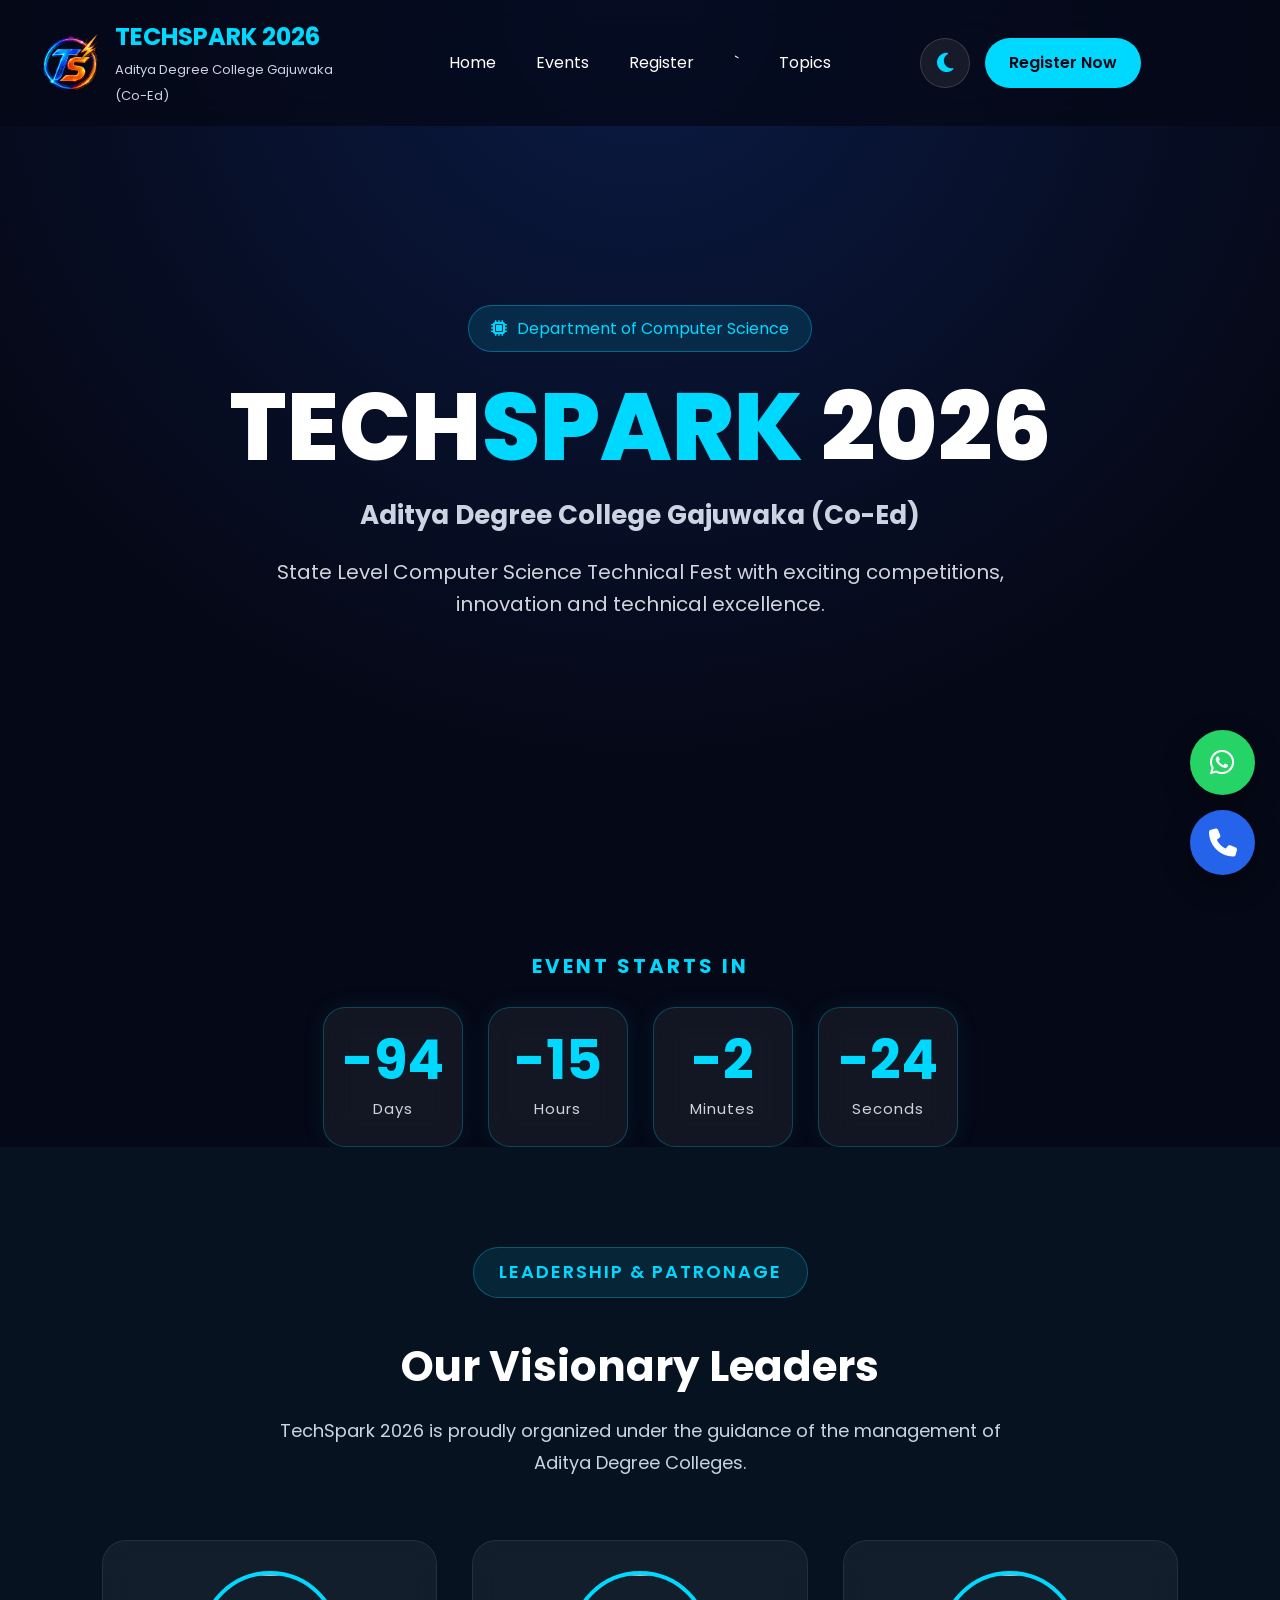
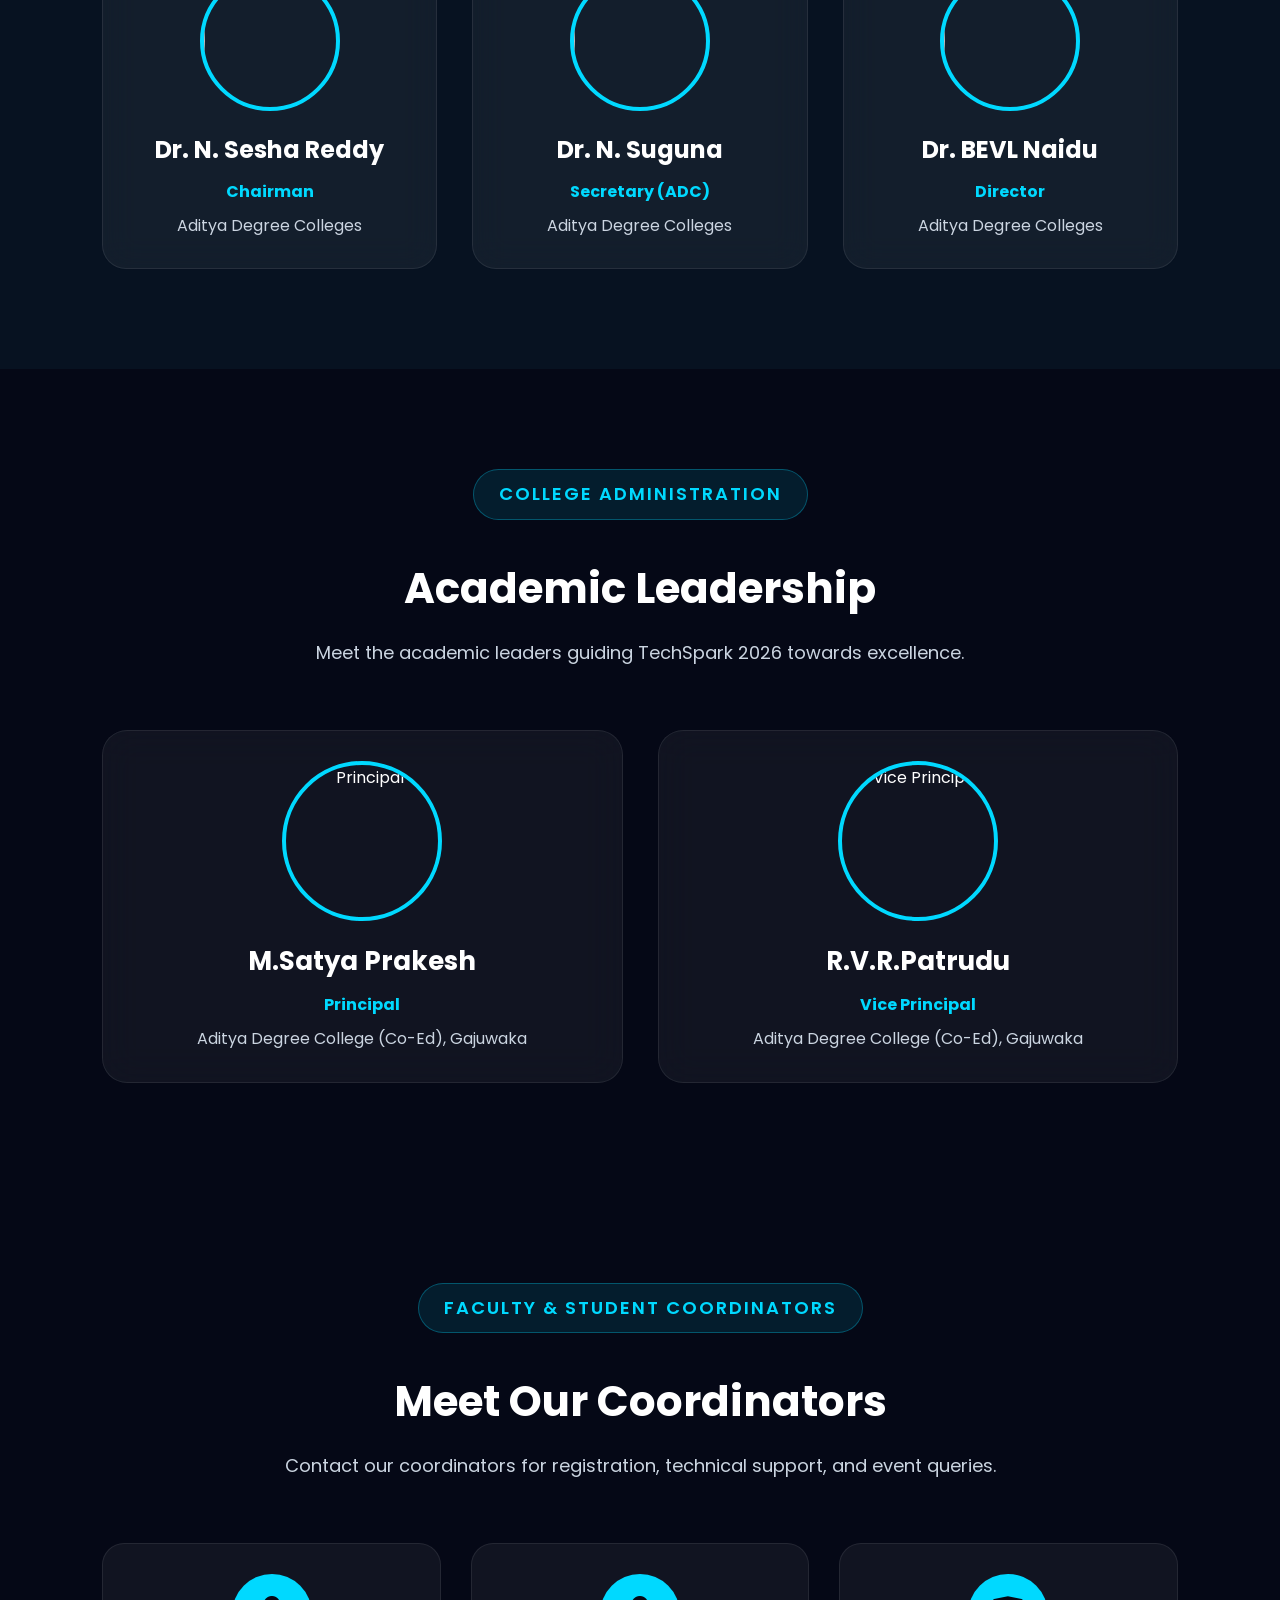
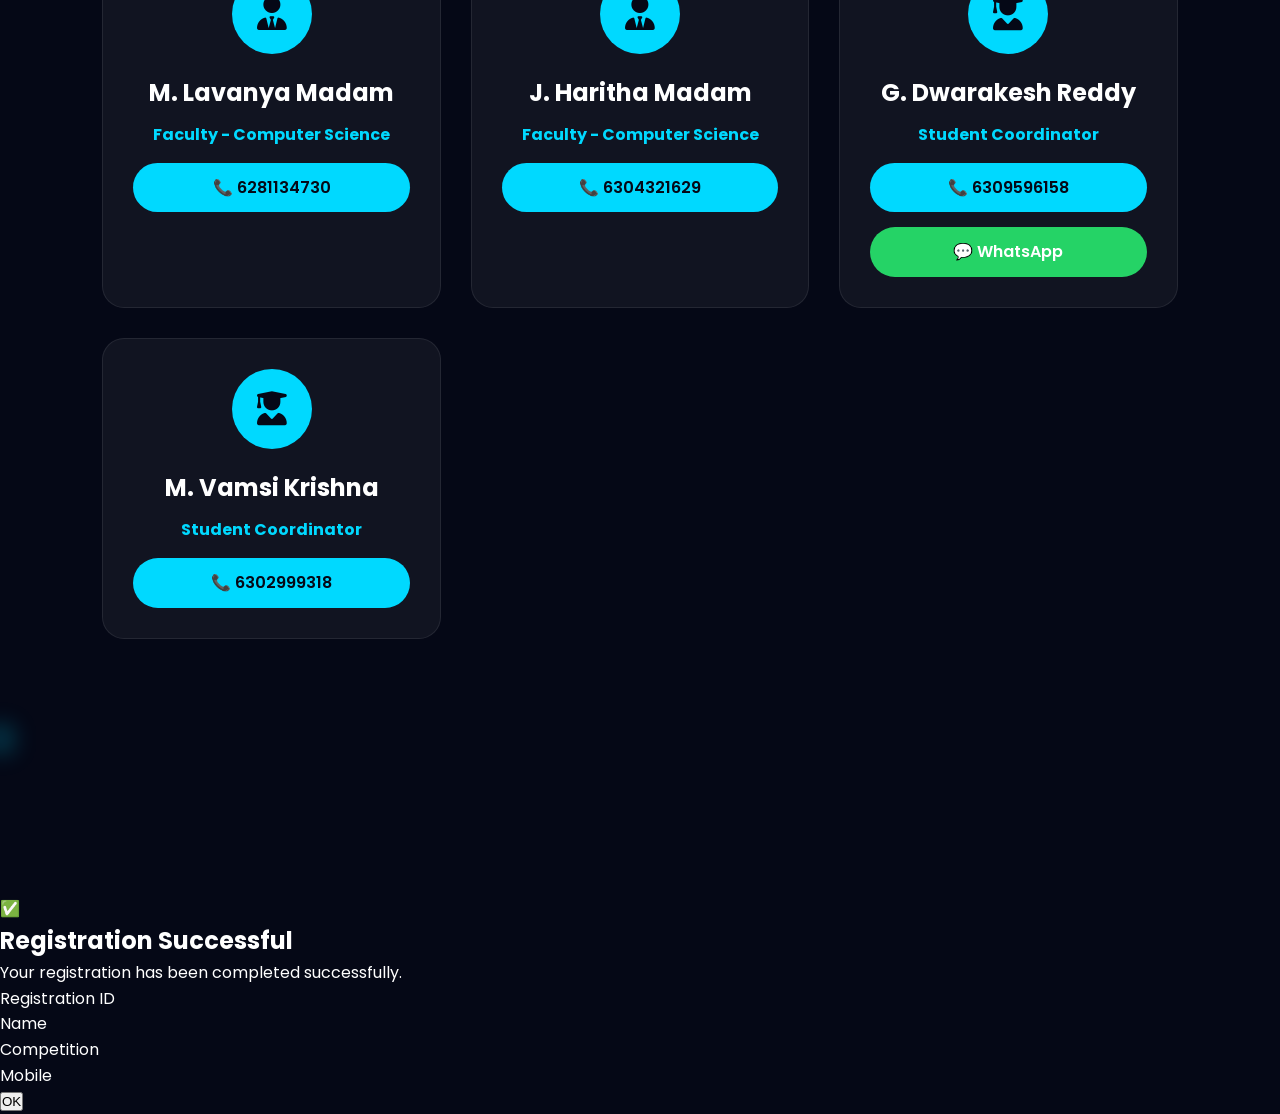
==== commit a99216af: "Add TechSpark external event website" ====
--- a/index.html
+++ b/index.html
@@ -35,7 +35,7 @@
     <nav class="navbar">
 
         <div class="logo">
-            <img src="images/logo.png" alt="College Logo">
+            <img src="images/logo/leadership/logo.png" alt="College Logo">
             <div class="logo-text">
                 <h2>TECHSPARK 2026</h2>
                 <span>Aditya Degree College Gajuwaka (Co-Ed)</span>
@@ -43,10 +43,32 @@
         </div>
 
         <ul class="nav-links">
-            <li><a href="index.html" class="active">Home</a></li>
-            <li><a href="events.html">Events</a></li>
-            <li><a href="registration.html">Register</a></li>
-        </ul>
+
+    <li>
+        <a href="index.html" class="active">
+            Home
+        </a>
+    </li>
+
+    <li>
+        <a href="events.html">
+            Events
+        </a>
+    </li>
+
+    <li>
+        <a href="registration.html">
+            Register
+        </a>
+    </li>`
+
+    <li>
+        <a href="topics.html">
+            Topics
+        </a>
+    </li>
+
+</ul>
 
        <div class="nav-actions">
 
@@ -215,7 +237,7 @@
             <img src="https://i.ibb.co/5XQY6RmH/prinicipal-sir.jpg"
                  alt="Principal">
 
-            <h3>Satya Prakesh</h3>
+            <h3>M.Satya Prakesh</h3>
 
             <h4>Principal</h4>
 
@@ -228,7 +250,7 @@
             <img src="https://i.ibb.co/sdhP5Kj4/vice-prinicipal-sir.jpg"
                  alt="Vice Principal">
 
-            <h3>Parthuvudu</h3>
+            <h3>R.V.R.Patrudu</h3>
 
             <h4>Vice Principal</h4>
 
@@ -266,12 +288,12 @@
                 <i class="fa-solid fa-user-tie"></i>
             </div>
 
-            <h3>G. Srivani</h3>
-
-            <h4>HOD - Computer Science</h4>
-
-            <a href="tel:9849004262" class="call-btn">
-                📞 9849004262
+            <h3>M. Lavanya Madam</h3>
+
+            <h4>Faculty - Computer Science</h4>
+
+            <a href="tel:6281134730" class="call-btn">
+                📞 6281134730
             </a>
 
         </div>
@@ -284,12 +306,12 @@
                 <i class="fa-solid fa-user-tie"></i>
             </div>
 
-            <h3>M. Lavanya</h3>
+            <h3>J. Haritha Madam</h3>
 
             <h4>Faculty - Computer Science</h4>
 
-            <a href="tel:6281134730" class="call-btn">
-                📞 6281134730
+            <a href="tel:6304321629" class="call-btn">
+                📞 6304321629
             </a>
 
         </div>
@@ -409,6 +431,5 @@
     </div>
 
 </div>
-<script src="js/countdown.js"></script>
 </body>
 </html>
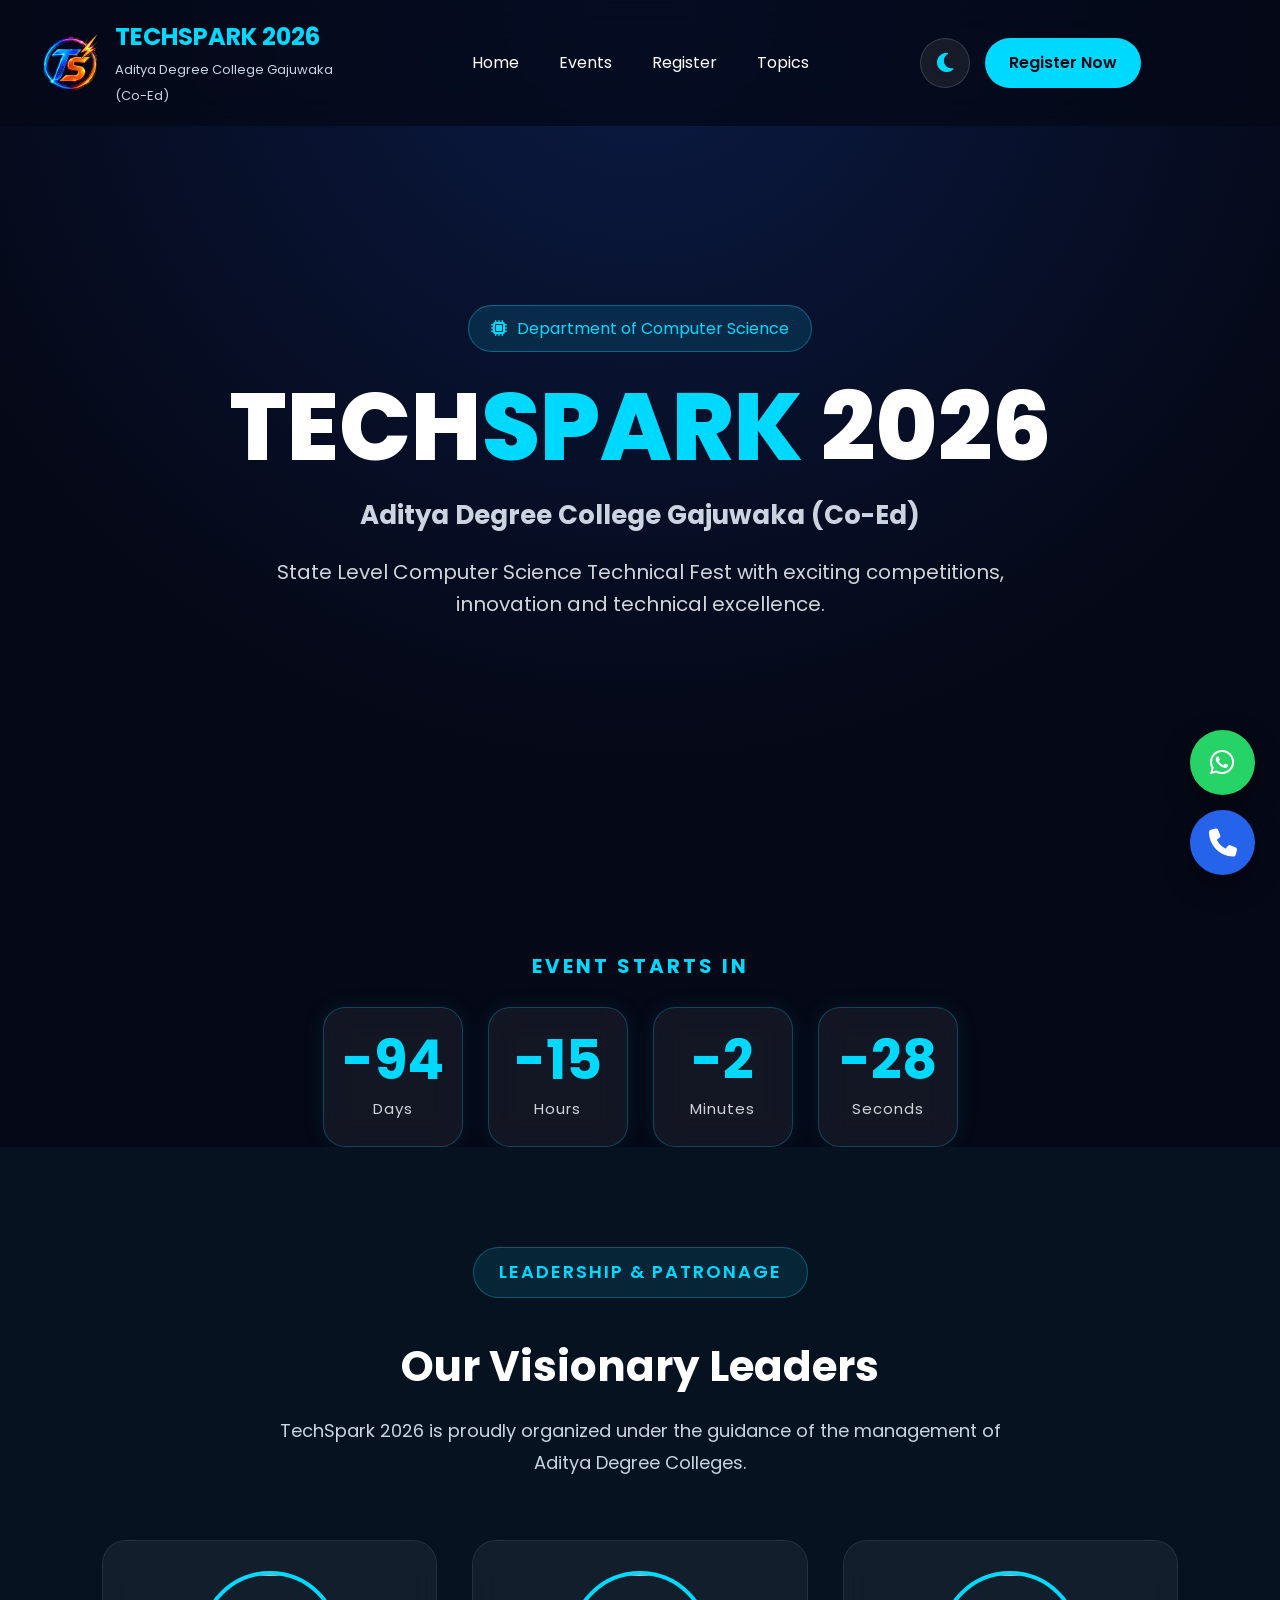
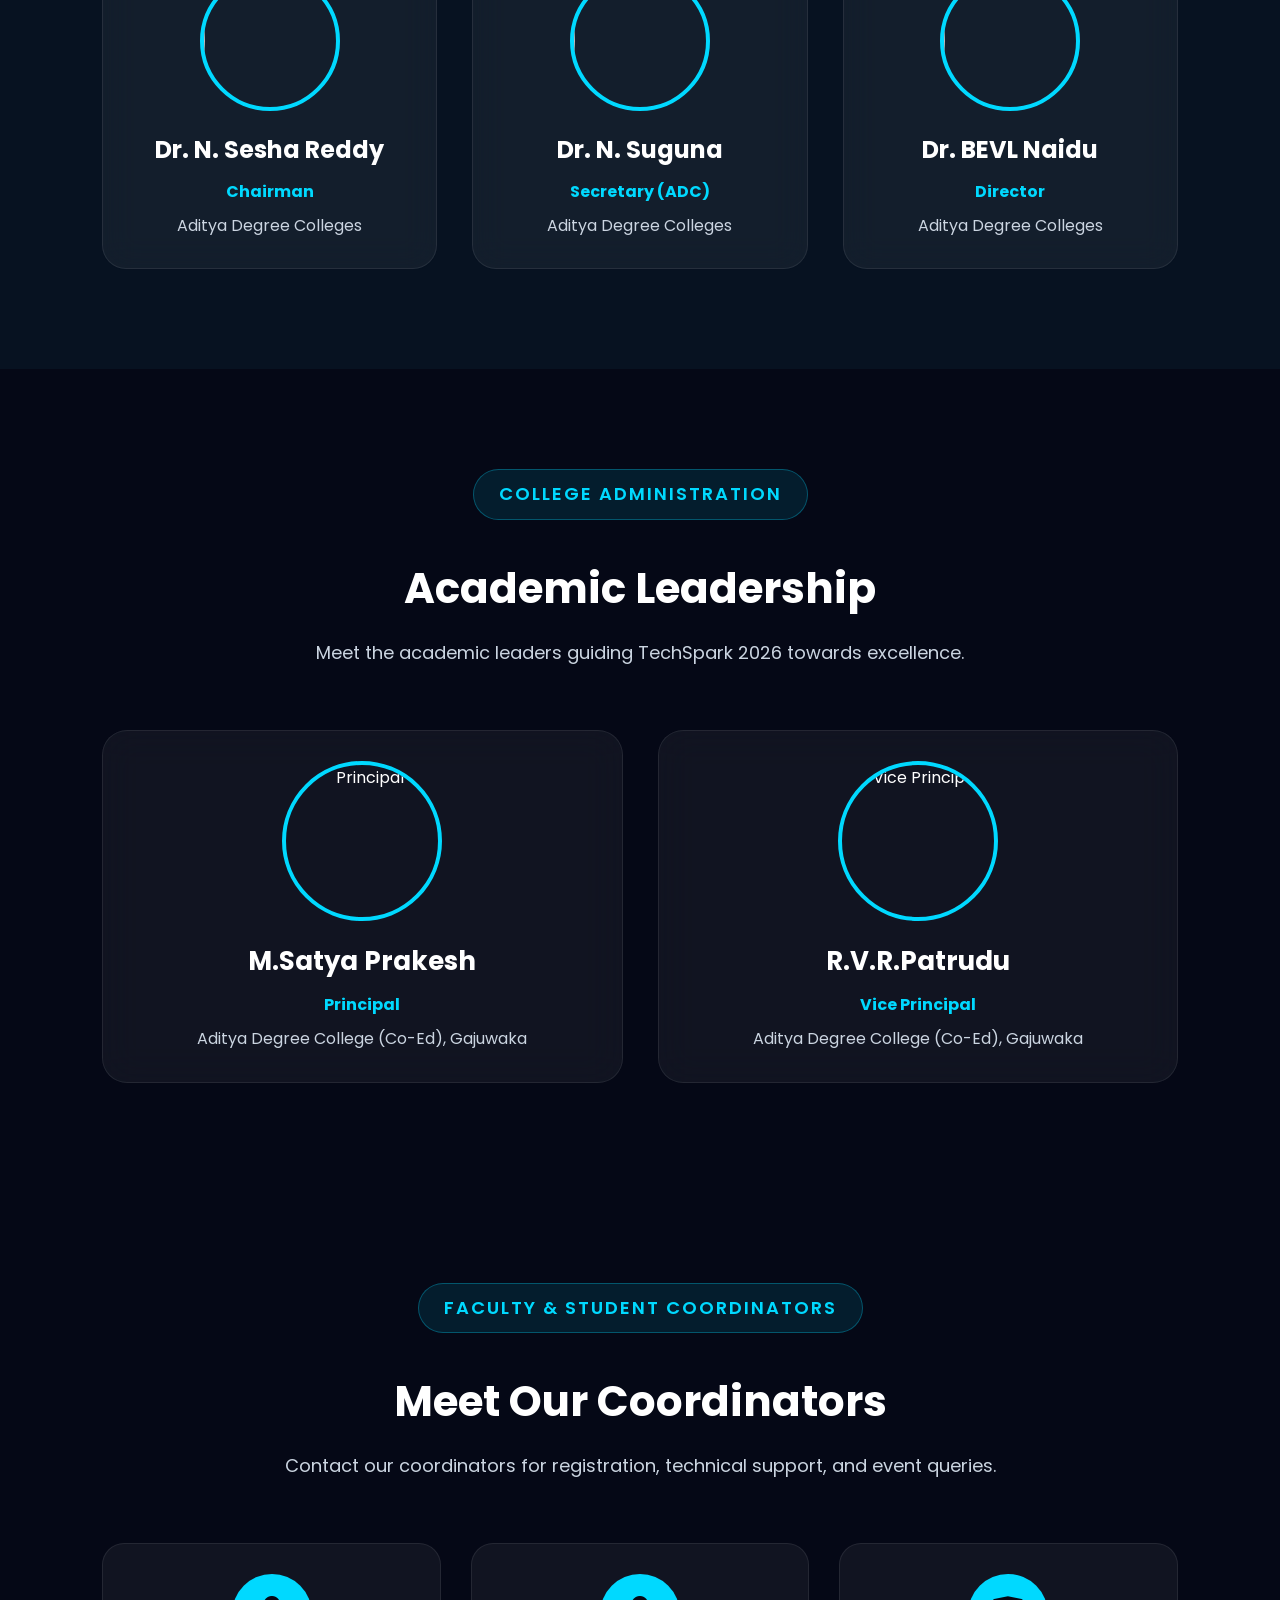
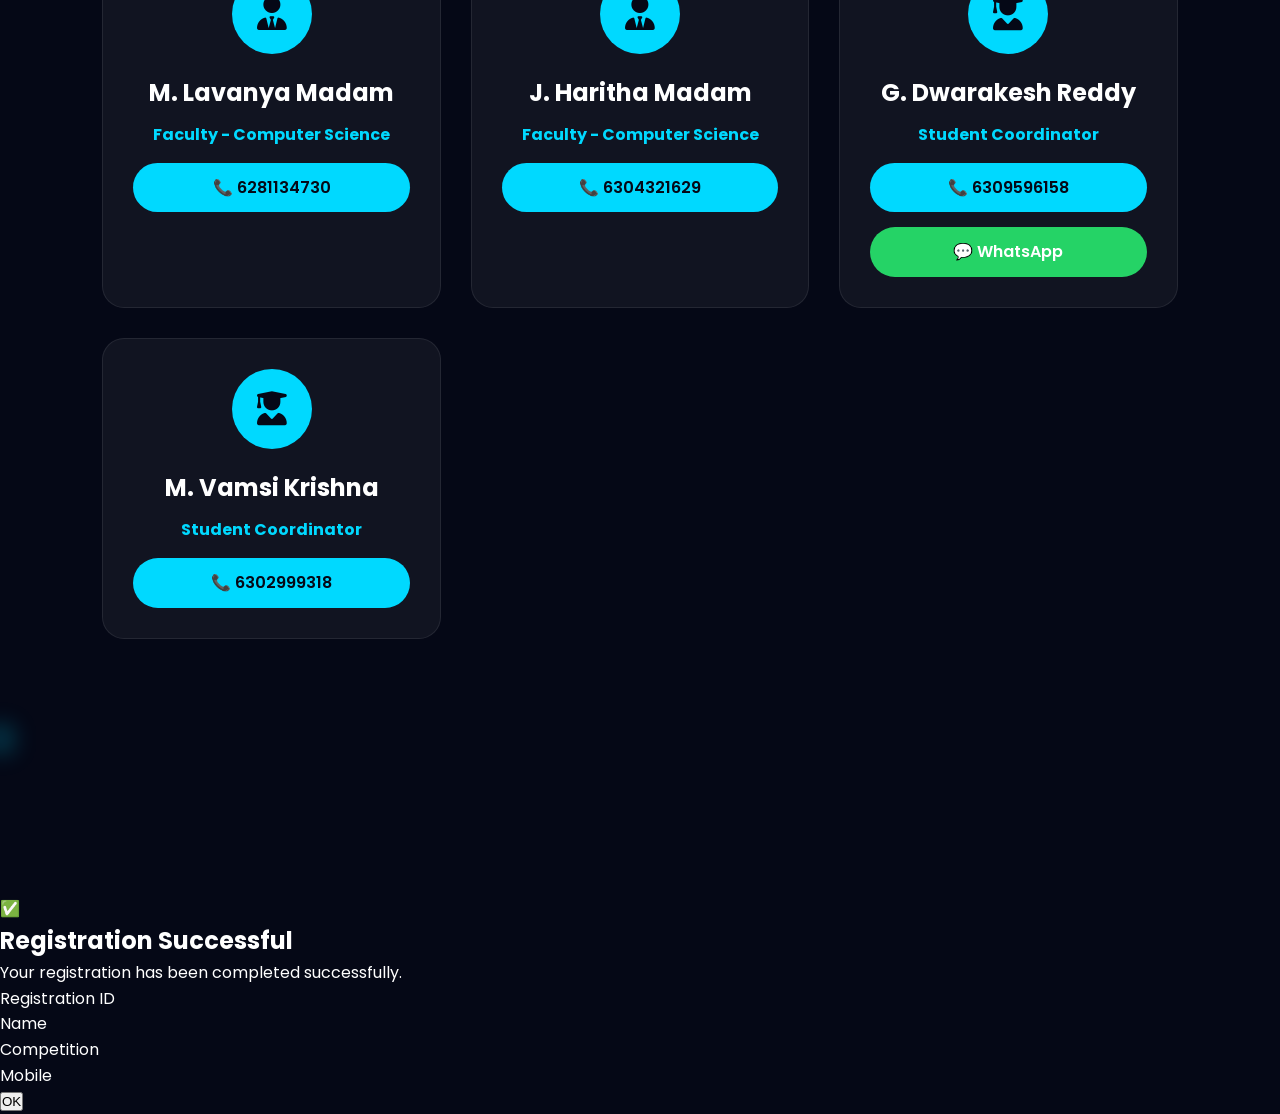
==== commit ed57eb51: "Fix navbar topics spacing" ====
--- a/index.html
+++ b/index.html
@@ -60,7 +60,7 @@
         <a href="registration.html">
             Register
         </a>
-    </li>`
+    </li>
 
     <li>
         <a href="topics.html">
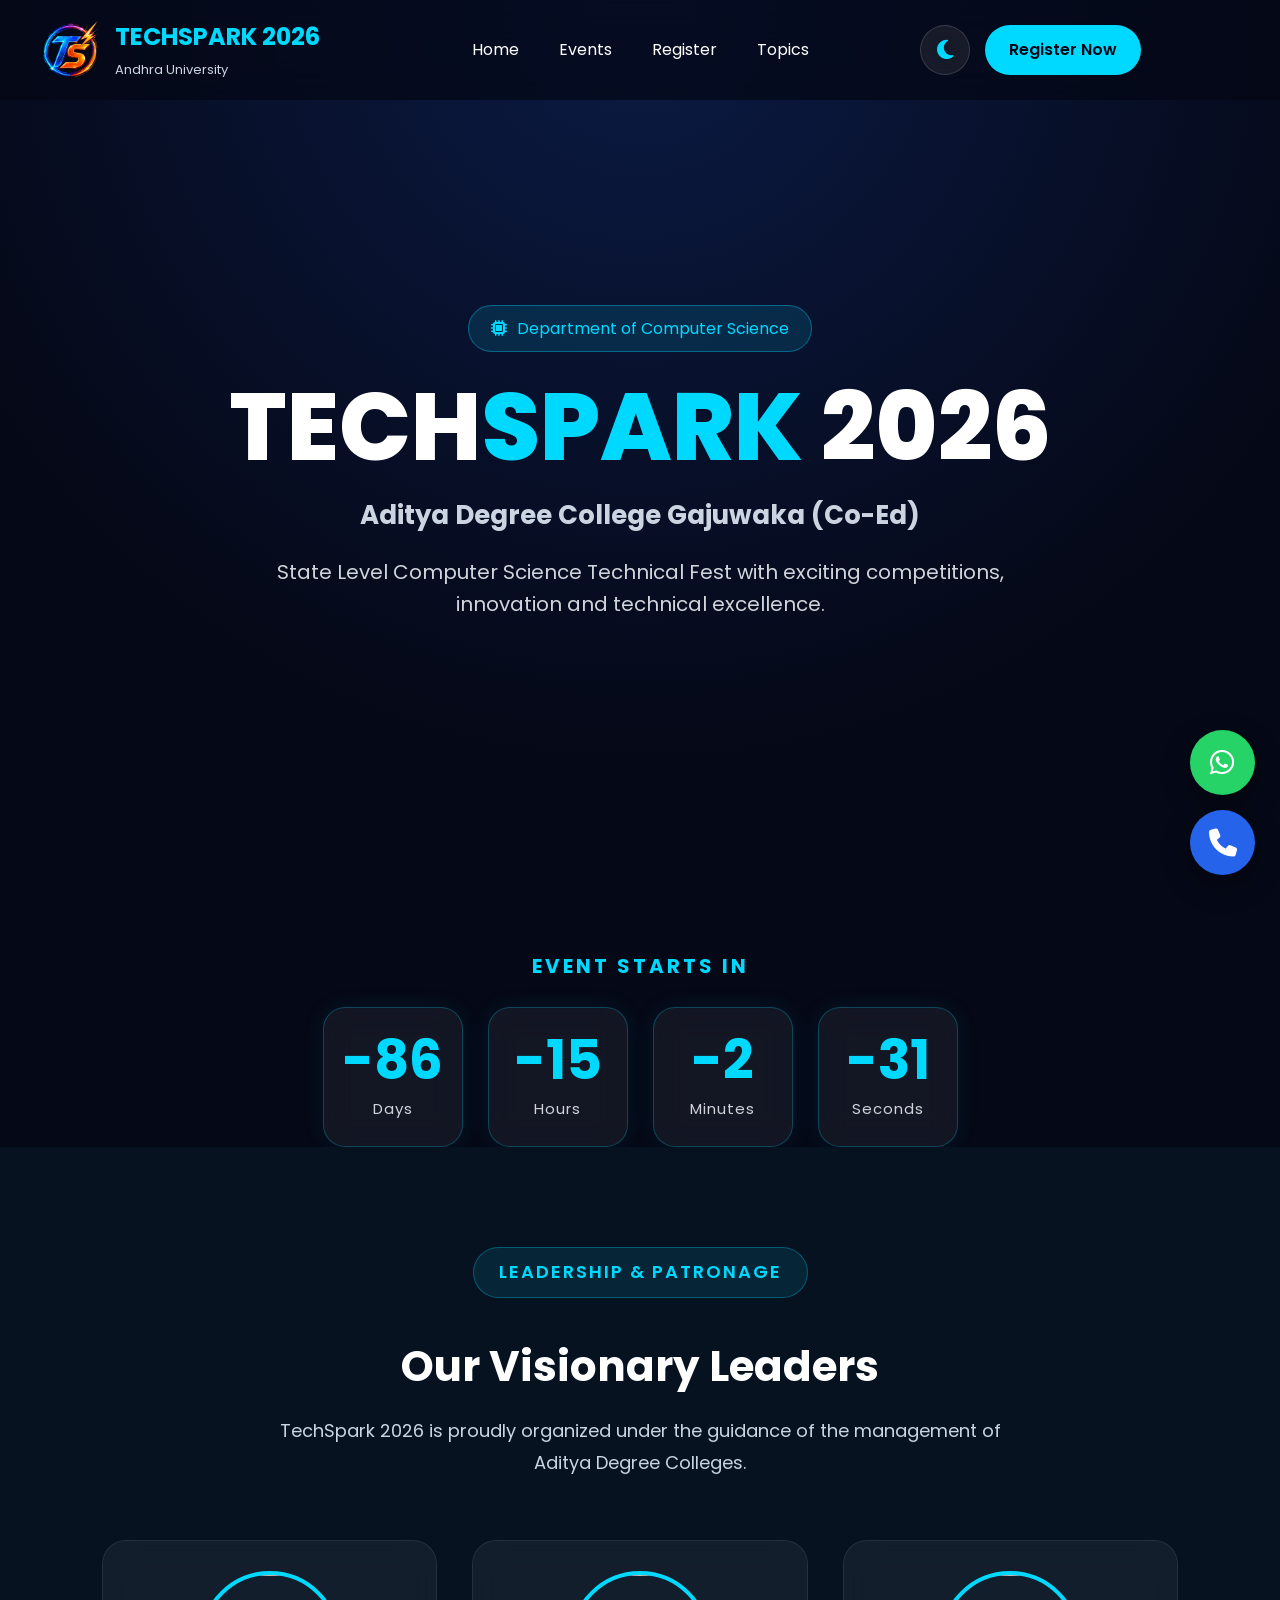
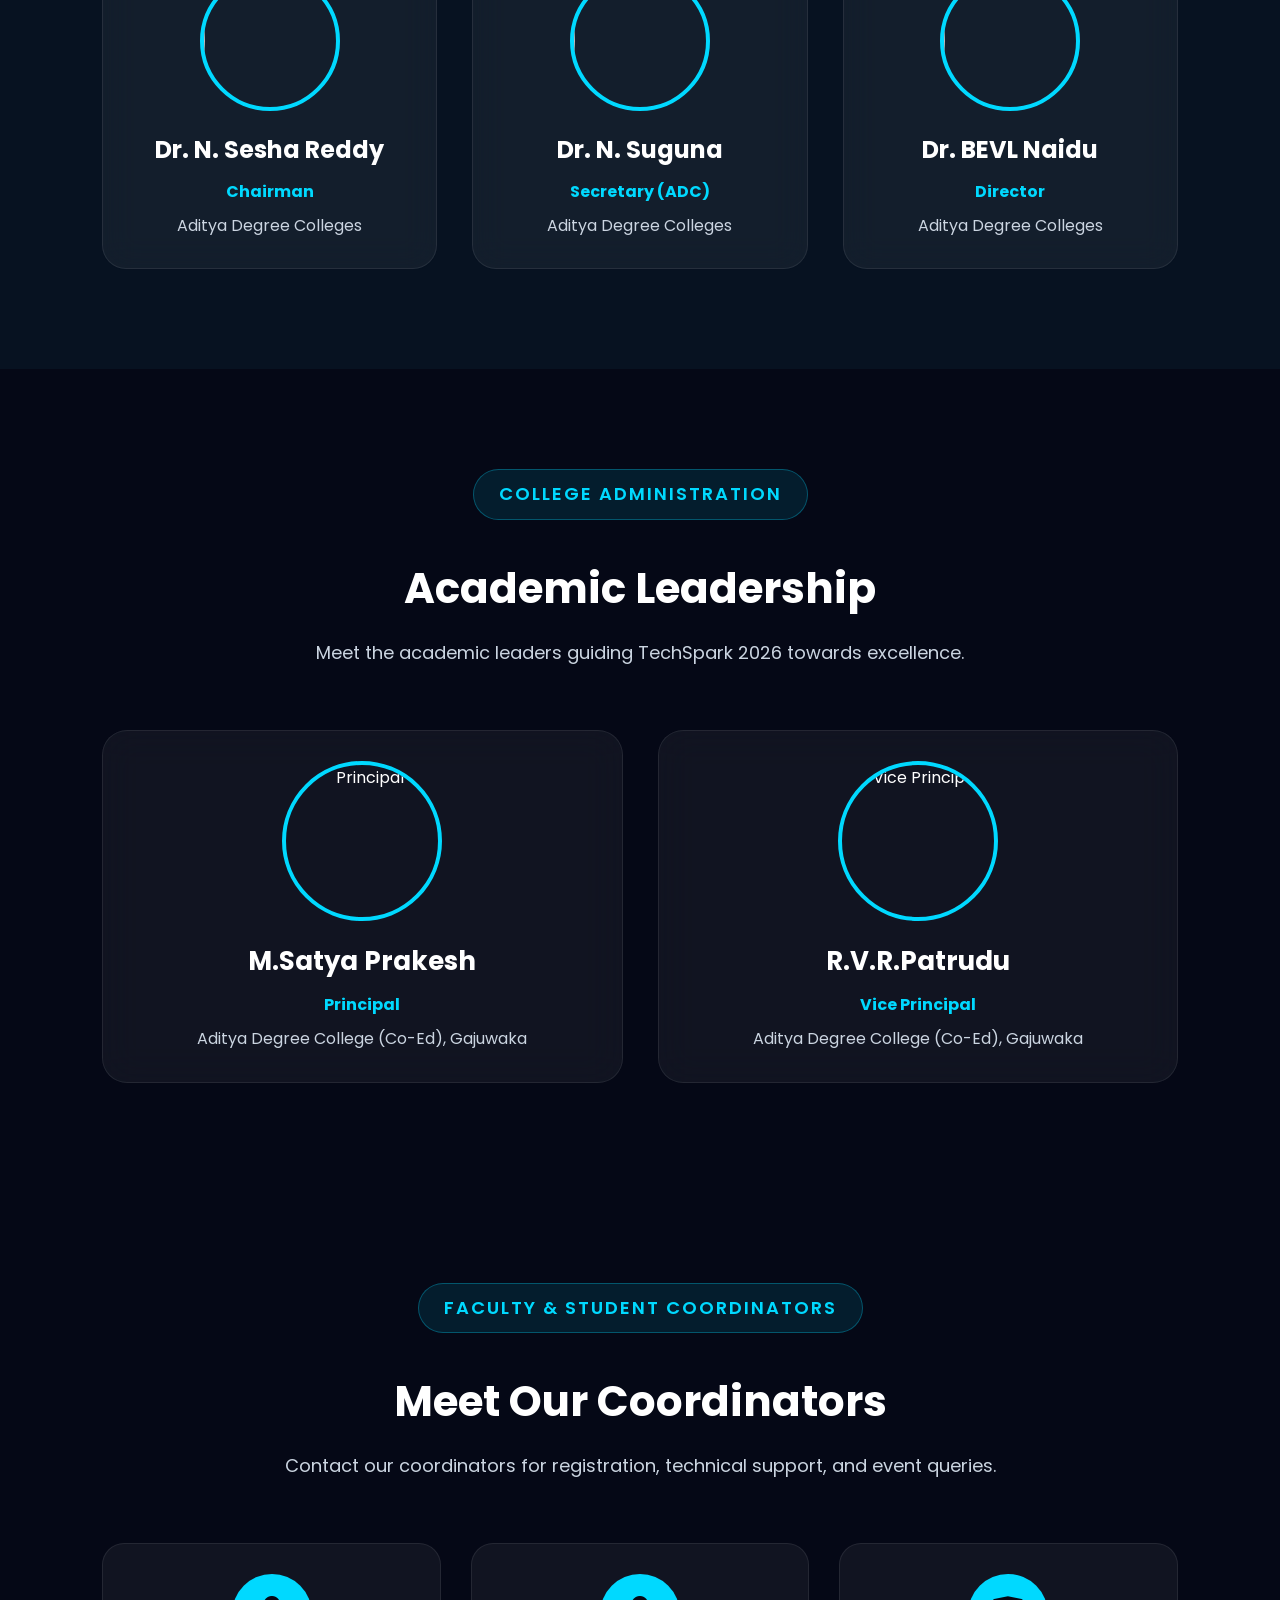
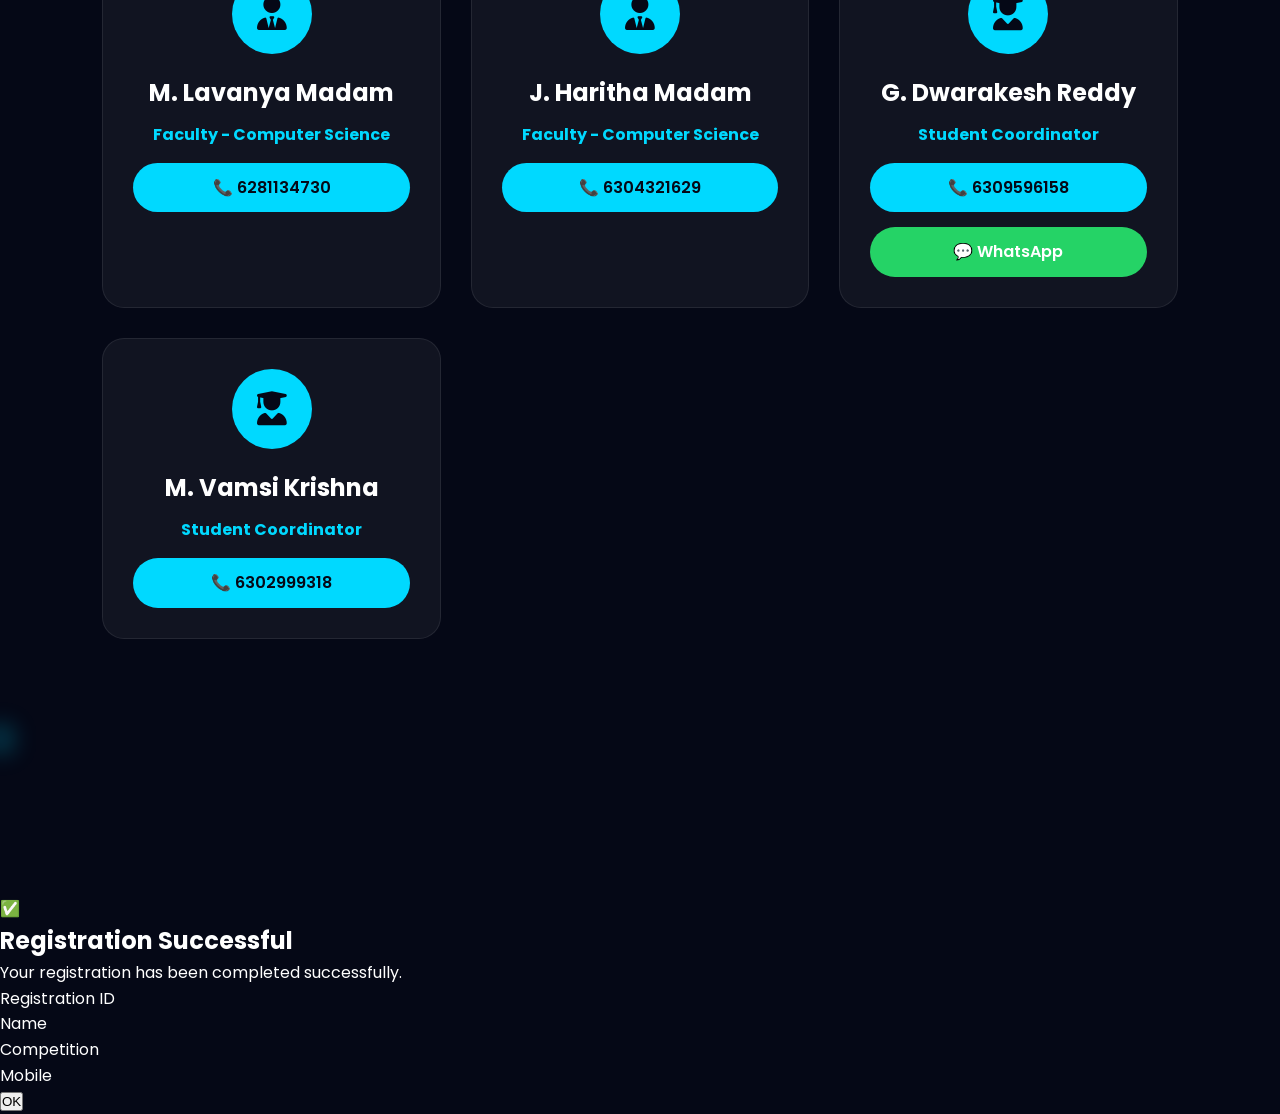
==== commit 688f297d: "Update college name in index.html" ====
--- a/index.html
+++ b/index.html
@@ -38,7 +38,7 @@
             <img src="images/logo/leadership/logo.png" alt="College Logo">
             <div class="logo-text">
                 <h2>TECHSPARK 2026</h2>
-                <span>Aditya Degree College Gajuwaka (Co-Ed)</span>
+                <span>Andhra University</span>
             </div>
         </div>
 
@@ -432,4 +432,4 @@
 
 </div>
 </body>
-</html>+</html>
